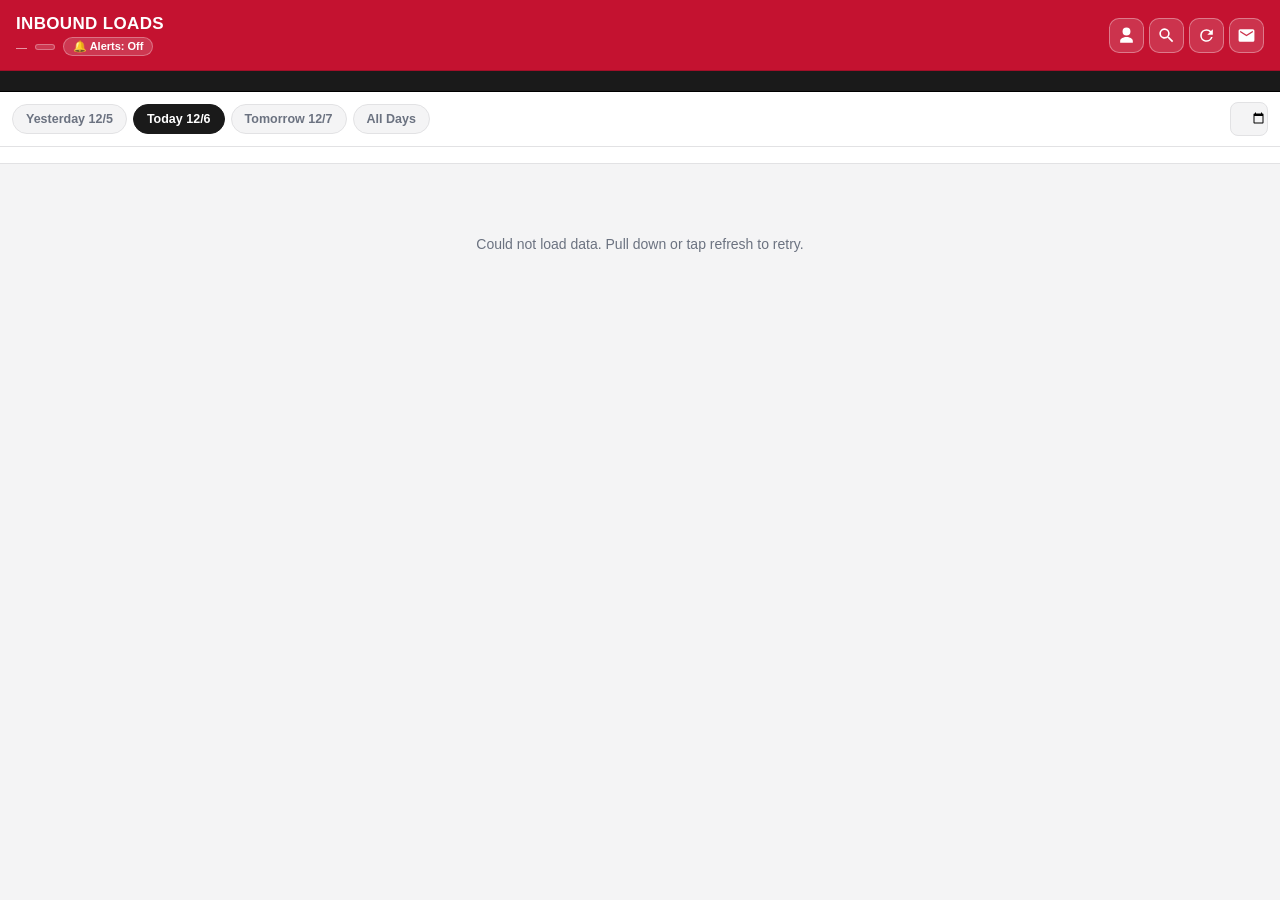
==== index.html @ 32c3a8da "Add files via upload" ====
<!DOCTYPE html>
<html lang="en">
<head>
<meta charset="UTF-8" />
<meta name="viewport" content="width=device-width, initial-scale=1, viewport-fit=cover" />
<meta name="theme-color" content="#c41230" />
<title>Inbound Load Tracker</title>
<link rel="manifest" href="manifest.json" />
<link rel="icon" href="icons/icon-192.png" />
<link rel="apple-touch-icon" href="icons/icon-192.png" />
<meta name="apple-mobile-web-app-capable" content="yes" />
<meta name="apple-mobile-web-app-status-bar-style" content="black-translucent" />
<link rel="stylesheet" href="style.css" />
</head>
<body>

<header class="topbar">
  <div class="topbar-title">
    <h1>Inbound Loads</h1>
    <div class="topbar-subline">
      <span id="userGreeting" class="user-greeting hidden"></span>
      <span id="lastUpdated" class="last-updated">—</span>
      <button id="weatherPill" class="weather-pill hidden" title="Fort Smith, AR"></button>
      <button id="notifyChip" class="weather-pill" title="Toggle overdue-load alerts">🔔 Alerts: Off</button>
    </div>
  </div>
  <div class="topbar-actions">
    <button id="adminBtn" class="icon-btn hidden" title="Admin" aria-label="Admin">
      <svg viewBox="0 0 24 24" width="19" height="19"><path fill="currentColor" d="M12 2 4 5v6c0 5 3.4 9.4 8 11 4.6-1.6 8-6 8-11V5zm0 4.5a2.5 2.5 0 1 1 0 5 2.5 2.5 0 0 1 0-5zM12 13c2 0 4.5 1 4.5 3v1h-9v-1c0-2 2.5-3 4.5-3z"/></svg>
    </button>
    <button id="userBtn" class="icon-btn" title="Switch user" aria-label="Switch user">
      <svg viewBox="0 0 24 24" width="19" height="19"><path fill="currentColor" d="M12 12a5 5 0 1 0-5-5 5 5 0 0 0 5 5zm0 2c-4 0-8 2-8 5v2h16v-2c0-3-4-5-8-5z"/></svg>
    </button>
    <button id="searchBtn" class="icon-btn" title="Search" aria-label="Search">
      <svg viewBox="0 0 24 24" width="19" height="19"><path fill="currentColor" d="M15.5 14h-.79l-.28-.27a6.5 6.5 0 1 0-.7.7l.27.28v.79l5 5L20.49 19zm-6 0A4.5 4.5 0 1 1 14 9.5 4.5 4.5 0 0 1 9.5 14z"/></svg>
    </button>
    <button id="refreshBtn" class="icon-btn" title="Refresh" aria-label="Refresh">
      <svg viewBox="0 0 24 24" width="19" height="19"><path fill="currentColor" d="M17.65 6.35A7.958 7.958 0 0 0 12 4a8 8 0 1 0 7.75 10h-2.08A6 6 0 1 1 12 6a5.96 5.96 0 0 1 4.24 1.76L13 11h7V4z"/></svg>
    </button>
    <button id="reportBtn" class="icon-btn" title="Email report" aria-label="Send report">
      <svg viewBox="0 0 24 24" width="19" height="19"><path fill="currentColor" d="M20 4H4a2 2 0 0 0-2 2v12a2 2 0 0 0 2 2h16a2 2 0 0 0 2-2V6a2 2 0 0 0-2-2zm0 4-8 5-8-5V6l8 5 8-5z"/></svg>
    </button>
  </div>
</header>

<nav class="tabs" id="locationTabs">
  <!-- location buttons injected here -->
</nav>

<div class="date-bar" id="dateBar">
  <div class="date-chips" id="dateChips">
    <!-- Yesterday / Today / Tomorrow / All chips injected here -->
  </div>
  <div class="date-picker-wrap">
    <input type="date" id="datePicker" class="date-picker" aria-label="Pick a date" />
  </div>
</div>

<div class="progress-bar" id="progressBar"></div>

<main id="loadList" class="load-list">
  <div class="empty-state" id="emptyState">Loading…</div>
</main>

<div id="detailSheet" class="sheet-overlay hidden">
  <div class="sheet">
    <div class="sheet-handle"></div>
    <div id="sheetContent"></div>
    <button class="sheet-close" id="sheetCloseBtn">Close</button>
  </div>
</div>

<!-- Search sheet -->
<div id="searchSheet" class="sheet-overlay hidden">
  <div class="sheet">
    <div class="sheet-handle"></div>
    <h2>Search Loads</h2>
    <p class="sheet-hint">Look up any BOL or carrier, any day.</p>
    <input id="searchInput" class="modal-like-input" type="text" placeholder="BOL number or carrier name…" autocomplete="off" />
    <div id="searchResults" class="search-results"></div>
    <button class="sheet-close" id="searchCloseBtn">Close</button>
  </div>
</div>

<!-- Admin sheet: Activity history + Staff roster (admin role only) -->
<div id="adminSheet" class="sheet-overlay hidden">
  <div class="sheet admin-sheet">
    <div class="sheet-handle"></div>
    <div class="admin-tabs">
      <button id="adminTabActivity" class="admin-tab active">Activity</button>
      <button id="adminTabStaff" class="admin-tab">Staff</button>
    </div>

    <div id="adminActivityView">
      <div class="date-chips" id="adminDateChips"></div>
      <div id="adminHistoryList" class="search-results"></div>
    </div>

    <div id="adminStaffView" class="hidden">
      <div id="staffList" class="search-results"></div>
      <button id="addStaffBtn" class="btn btn-primary add-staff-btn">+ Add Staff</button>
    </div>

    <button class="sheet-close" id="adminCloseBtn">Close</button>
  </div>
</div>

<!-- Add/edit staff modal -->
<div id="staffModal" class="modal-overlay hidden">
  <div class="modal">
    <h3 id="staffModalTitle">Add Staff</h3>
    <input id="staffNameInput" type="text" placeholder="Name" autocomplete="off" />
    <input id="staffPinInput" type="text" inputmode="numeric" placeholder="4-8 digit PIN" autocomplete="off" />
    <label class="staff-role-toggle">
      <input type="checkbox" id="staffAdminCheckbox" /> Admin access
    </label>
    <label class="staff-role-toggle">
      <input type="checkbox" id="staffActiveCheckbox" checked /> Active (unchecking disables their PIN)
    </label>
    <div id="staffModalError" class="modal-error hidden"></div>
    <div class="modal-actions">
      <button id="staffCancelBtn" class="btn btn-secondary">Cancel</button>
      <button id="staffSaveBtn" class="btn btn-primary">Save</button>
    </div>
  </div>
</div>

<!-- Sign-in modal (PIN only — the server tells us who it belongs to) -->
<div id="signInModal" class="modal-overlay hidden">
  <div class="modal">
    <h3 id="signInTitle">Enter your PIN</h3>
    <input id="signInPinInput" type="password" inputmode="numeric" placeholder="PIN" autocomplete="off" />
    <div id="signInError" class="modal-error hidden"></div>
    <div class="modal-actions">
      <button id="signInCancel" class="btn btn-secondary">Cancel</button>
      <button id="signInConfirm" class="btn btn-primary">Sign In</button>
    </div>
  </div>
</div>

<div id="toast" class="toast hidden"></div>

<script src="app.js"></script>
</body>
</html>
---- style.css ----
:root {
  /* Palette pulled from the Logistics Warehouse customer portal */
  --brand-red: #c41230;
  --brand-red-dark: #a10f28;
  --brand-black: #1a1a1a;
  --brand-gold: #d4a017;

  --bg: #f4f4f5;
  --bg-elevated: #ffffff;
  --bg-card: #ffffff;
  --border: #e2e2e4;
  --text: #1a1a1a;
  --text-dim: #6b7280;

  --accent: var(--brand-red);
  --accent-dark: var(--brand-red-dark);

  --green: #1a7f37;
  --green-bg: #e9f7ee;
  --red: var(--brand-red);
  --red-bg: #fff5f6;
  --amber: #a06b00;
  --amber-bg: #fdf3dc;

  --radius: 14px;
  --safe-top: env(safe-area-inset-top, 0px);
  --safe-bottom: env(safe-area-inset-bottom, 0px);
}

* { box-sizing: border-box; }

/* Generic show/hide toggle used throughout — component-specific .hidden
   rules elsewhere in this file just add transitions/overrides on top. */
.hidden { display: none; }

html, body {
  margin: 0;
  padding: 0;
  background: var(--bg);
  color: var(--text);
  font-family: -apple-system, BlinkMacSystemFont, "Segoe UI", Roboto, Helvetica, Arial, sans-serif;
  -webkit-tap-highlight-color: transparent;
}

body {
  min-height: 100dvh;
  display: flex;
  flex-direction: column;
}

.topbar {
  display: flex;
  align-items: center;
  justify-content: space-between;
  padding: calc(14px + var(--safe-top)) 16px 14px;
  background: var(--brand-red);
  border-bottom: 1px solid var(--brand-red-dark);
  position: sticky;
  top: 0;
  z-index: 10;
}

.topbar-title h1 {
  font-size: 17px;
  margin: 0;
  font-weight: 800;
  letter-spacing: 0.02em;
  text-transform: uppercase;
  color: #fff;
}

.topbar-subline {
  display: flex;
  align-items: center;
  flex-wrap: wrap;
  gap: 4px 8px;
  margin-top: 3px;
}

.user-greeting {
  font-size: 11px;
  color: rgba(255,255,255,0.9);
  font-weight: 700;
}

.user-greeting::after {
  content: '·';
  margin-left: 8px;
  color: rgba(255,255,255,0.5);
  font-weight: 400;
}

.user-greeting.hidden::after { content: none; }

.last-updated {
  font-size: 11px;
  color: rgba(255,255,255,0.75);
}

.weather-pill {
  font-size: 11px;
  font-weight: 700;
  color: #fff;
  background: rgba(255,255,255,0.16);
  border: 1px solid rgba(255,255,255,0.3);
  border-radius: 999px;
  padding: 2px 9px;
  display: inline-flex;
  align-items: center;
  gap: 4px;
}

.topbar-actions {
  display: flex;
  gap: 5px;
}

.icon-btn {
  background: rgba(255,255,255,0.14);
  border: 1px solid rgba(255,255,255,0.35);
  color: #fff;
  width: 35px;
  height: 35px;
  border-radius: 10px;
  display: flex;
  align-items: center;
  justify-content: center;
  flex: 0 0 auto;
}

.icon-btn.hidden { display: none; }

.icon-btn:active {
  background: rgba(255,255,255,0.28);
}

.tabs {
  display: flex;
  gap: 8px;
  padding: 10px 12px;
  overflow-x: auto;
  background: var(--brand-black);
  border-bottom: 1px solid #000;
  position: sticky;
  top: var(--topbar-h, 70px);
  z-index: 9;
  -webkit-overflow-scrolling: touch;
}

.tabs::-webkit-scrollbar { display: none; }

.tab-btn {
  flex: 0 0 auto;
  padding: 9px 16px;
  border-radius: 999px;
  border: 1px solid rgba(255,255,255,0.16);
  background: transparent;
  color: rgba(255,255,255,0.65);
  font-size: 13.5px;
  font-weight: 700;
  white-space: nowrap;
  text-transform: uppercase;
  letter-spacing: 0.02em;
}

.tab-btn.active {
  background: var(--brand-red);
  border-color: var(--brand-red);
  color: #fff;
}

.date-bar {
  display: flex;
  align-items: center;
  gap: 8px;
  padding: 10px 12px;
  background: var(--bg-elevated);
  border-bottom: 1px solid var(--border);
  position: sticky;
  top: calc(var(--topbar-h, 70px) + var(--tabs-h, 56px));
  z-index: 8;
}

.date-chips {
  display: flex;
  gap: 6px;
  overflow-x: auto;
  flex: 1;
  -webkit-overflow-scrolling: touch;
}

.date-chips::-webkit-scrollbar { display: none; }

.date-chip {
  flex: 0 0 auto;
  padding: 7px 13px;
  border-radius: 999px;
  border: 1px solid var(--border);
  background: var(--bg);
  color: var(--text-dim);
  font-size: 12.5px;
  font-weight: 700;
  white-space: nowrap;
}

.date-chip.active {
  background: var(--brand-black);
  border-color: var(--brand-black);
  color: #fff;
}

.date-picker-wrap {
  flex: 0 0 auto;
  position: relative;
}

.date-picker {
  width: 38px;
  height: 34px;
  padding: 0;
  border-radius: 8px;
  border: 1px solid var(--border);
  background: var(--bg);
  color: transparent;
}

.progress-bar {
  display: flex;
  align-items: center;
  justify-content: space-between;
  padding: 8px 14px;
  background: #fff;
  border-bottom: 1px solid var(--border);
  font-size: 12.5px;
  font-weight: 700;
  color: var(--text-dim);
}

.progress-bar .progress-track {
  flex: 1;
  height: 6px;
  background: var(--border);
  border-radius: 999px;
  margin: 0 10px;
  overflow: hidden;
}

.progress-bar .progress-fill {
  height: 100%;
  background: var(--green);
  border-radius: 999px;
  transition: width 0.3s ease;
}

.status-pill.late {
  background: #fdeaea;
  color: #b42318;
  animation: pulse-late 2s ease-in-out infinite;
}

@keyframes pulse-late {
  0%, 100% { opacity: 1; }
  50% { opacity: 0.55; }
}

.toast.offline {
  background: #7a4a00;
  border-color: #7a4a00;
}

.load-list {
  flex: 1;
  padding: 12px 12px calc(24px + var(--safe-bottom));
  display: flex;
  flex-direction: column;
  gap: 10px;
}

.empty-state {
  text-align: center;
  color: var(--text-dim);
  padding: 60px 20px;
  font-size: 14px;
}

.load-card {
  background: var(--bg-card);
  border: 1px solid var(--border);
  border-radius: var(--radius);
  padding: 14px;
  display: flex;
  flex-direction: column;
  gap: 8px;
  box-shadow: 0 1px 2px rgba(0,0,0,0.04);
}

.load-card.arrived {
  border-color: rgba(26, 127, 55, 0.35);
}

.load-card-top {
  display: flex;
  justify-content: space-between;
  align-items: flex-start;
  gap: 10px;
}

.load-time {
  font-size: 22px;
  font-weight: 800;
  line-height: 1;
  color: var(--brand-black);
}

.load-date {
  font-size: 12px;
  color: var(--text-dim);
  margin-top: 3px;
}

.status-pill {
  font-size: 11px;
  font-weight: 700;
  padding: 5px 10px;
  border-radius: 999px;
  white-space: nowrap;
  text-transform: uppercase;
  letter-spacing: 0.03em;
}

.status-pill.arrived {
  background: var(--green-bg);
  color: var(--green);
}

.status-pill.pending {
  background: var(--red-bg);
  color: var(--brand-red);
}

.load-bol {
  font-size: 15px;
  font-weight: 700;
  color: var(--brand-red);
}

.load-meta {
  display: flex;
  flex-wrap: wrap;
  gap: 6px 14px;
  font-size: 13px;
  color: var(--text-dim);
}

.load-meta span b {
  color: var(--text);
  font-weight: 600;
}

.load-notes {
  font-size: 12.5px;
  color: var(--amber);
  background: var(--amber-bg);
  padding: 6px 10px;
  border-radius: 8px;
}

.load-actions {
  display: flex;
  gap: 8px;
  margin-top: 4px;
}

.btn {
  flex: 1;
  padding: 11px 14px;
  border-radius: 10px;
  border: none;
  font-size: 14px;
  font-weight: 700;
}

.btn-arrive {
  background: var(--green);
  color: #fff;
}

.btn-unarrive {
  background: var(--bg);
  border: 1px solid var(--border);
  color: var(--text-dim);
}

.btn-primary {
  background: var(--brand-red);
  color: #fff;
}

.btn-secondary {
  background: var(--bg);
  border: 1px solid var(--border);
  color: var(--text);
}

/* Bottom sheet (load detail) */
.sheet-overlay {
  position: fixed;
  inset: 0;
  background: rgba(0,0,0,0.5);
  display: flex;
  align-items: flex-end;
  z-index: 20;
}

.sheet-overlay.hidden { display: none; }

.sheet {
  background: var(--bg-elevated);
  width: 100%;
  border-radius: 18px 18px 0 0;
  padding: 10px 18px calc(20px + var(--safe-bottom));
  max-height: 80vh;
  overflow-y: auto;
}

.sheet-handle {
  width: 40px;
  height: 4px;
  background: var(--border);
  border-radius: 4px;
  margin: 6px auto 14px;
}

.sheet h2 {
  margin: 0 0 4px;
  font-size: 20px;
  color: var(--brand-black);
}

.sheet-hint {
  margin: 0 0 12px;
  font-size: 13px;
  color: var(--text-dim);
}

.modal-like-input {
  width: 100%;
  padding: 12px;
  border-radius: 10px;
  border: 1px solid var(--border);
  background: #fff;
  color: var(--text);
  font-size: 16px;
  margin-bottom: 12px;
}

.search-results {
  display: flex;
  flex-direction: column;
  gap: 8px;
  max-height: 50vh;
  overflow-y: auto;
}

.search-result {
  border: 1px solid var(--border);
  border-radius: 10px;
  padding: 10px 12px;
  display: flex;
  flex-direction: column;
  gap: 3px;
}

.search-result-top {
  display: flex;
  justify-content: space-between;
  font-size: 14px;
  font-weight: 700;
  color: var(--brand-red);
}

.search-result-meta {
  font-size: 12.5px;
  color: var(--text-dim);
}

.search-result-status {
  font-size: 12px;
  font-weight: 700;
}

.search-result-status.arrived { color: var(--green); }
.search-result-status.pending { color: var(--brand-red); }

.search-empty {
  text-align: center;
  color: var(--text-dim);
  font-size: 13.5px;
  padding: 20px 0;
}

.weather-pill.notify-on {
  background: rgba(34, 197, 94, 0.28);
  border-color: rgba(34, 197, 94, 0.5);
}

/* ---------- Admin sheet ---------- */
.admin-sheet {
  max-height: 85vh;
}

.admin-tabs {
  display: flex;
  gap: 6px;
  margin-bottom: 12px;
}

.admin-tab {
  flex: 1;
  padding: 9px;
  border-radius: 10px;
  border: 1px solid var(--border);
  background: var(--bg);
  color: var(--text-dim);
  font-size: 13.5px;
  font-weight: 700;
}

.admin-tab.active {
  background: var(--brand-black);
  border-color: var(--brand-black);
  color: #fff;
}

.history-row {
  border: 1px solid var(--border);
  border-radius: 10px;
  padding: 10px 12px;
  display: flex;
  flex-direction: column;
  gap: 3px;
}

.history-row-top {
  display: flex;
  justify-content: space-between;
  font-size: 13.5px;
  font-weight: 700;
}

.history-row-top .status-arrived { color: var(--green); }
.history-row-top .status-unarrived { color: var(--text-dim); }

.history-row-meta {
  font-size: 12px;
  color: var(--text-dim);
}

.history-row-actions {
  margin-top: 6px;
}

.history-row-actions .btn {
  padding: 8px 12px;
  font-size: 12.5px;
}

.staff-row {
  border: 1px solid var(--border);
  border-radius: 10px;
  padding: 10px 12px;
  display: flex;
  align-items: center;
  justify-content: space-between;
  gap: 10px;
}

.staff-row.inactive {
  opacity: 0.5;
}

.staff-row-name {
  font-weight: 700;
  font-size: 14px;
  color: var(--brand-black);
}

.staff-row-role {
  font-size: 11.5px;
  color: var(--text-dim);
  text-transform: uppercase;
  letter-spacing: 0.03em;
}

.staff-row-edit {
  padding: 7px 12px;
  border-radius: 8px;
  border: 1px solid var(--border);
  background: var(--bg);
  color: var(--text);
  font-size: 12.5px;
  font-weight: 700;
}

.add-staff-btn {
  width: 100%;
  margin-top: 10px;
}

.staff-role-toggle {
  display: flex;
  align-items: center;
  gap: 8px;
  font-size: 13.5px;
  color: var(--text);
  margin-bottom: 10px;
}

.staff-role-toggle input {
  width: 18px;
  height: 18px;
}

.detail-row {
  display: flex;
  justify-content: space-between;
  padding: 9px 0;
  border-bottom: 1px solid var(--border);
  font-size: 14px;
  gap: 12px;
}

.detail-row .label {
  color: var(--text-dim);
}

.detail-row .value {
  text-align: right;
  font-weight: 600;
  color: var(--text);
}

.sheet-close {
  width: 100%;
  margin-top: 16px;
  padding: 13px;
  border-radius: 10px;
  border: 1px solid var(--border);
  background: var(--bg);
  color: var(--text);
  font-weight: 700;
}

/* Sign-in / staff-edit modal */
.modal-overlay {
  position: fixed;
  inset: 0;
  background: rgba(0,0,0,0.6);
  display: flex;
  align-items: center;
  justify-content: center;
  z-index: 30;
  padding: 20px;
}

.modal-overlay.hidden { display: none; }

.modal {
  background: var(--bg-elevated);
  border-radius: var(--radius);
  padding: 20px;
  width: 100%;
  max-width: 320px;
  box-shadow: 0 10px 40px rgba(0,0,0,0.25);
}

.modal h3 {
  margin: 0 0 14px;
  font-size: 16px;
  color: var(--brand-black);
}

.modal input {
  width: 100%;
  padding: 12px;
  border-radius: 10px;
  border: 1px solid var(--border);
  background: #fff;
  color: var(--text);
  font-size: 16px;
  margin-bottom: 8px;
}

.modal-error {
  color: var(--brand-red);
  font-size: 12.5px;
  margin-bottom: 8px;
}

.modal-error.hidden { display: none; }

.modal-actions {
  display: flex;
  gap: 10px;
  margin-top: 6px;
}

/* Toast */
.toast {
  position: fixed;
  bottom: calc(20px + var(--safe-bottom));
  left: 50%;
  transform: translateX(-50%);
  background: var(--brand-black);
  border: 1px solid #000;
  color: #fff;
  padding: 12px 18px;
  border-radius: 10px;
  font-size: 13.5px;
  z-index: 40;
  box-shadow: 0 6px 20px rgba(0,0,0,0.3);
}

.toast.hidden { display: none; }
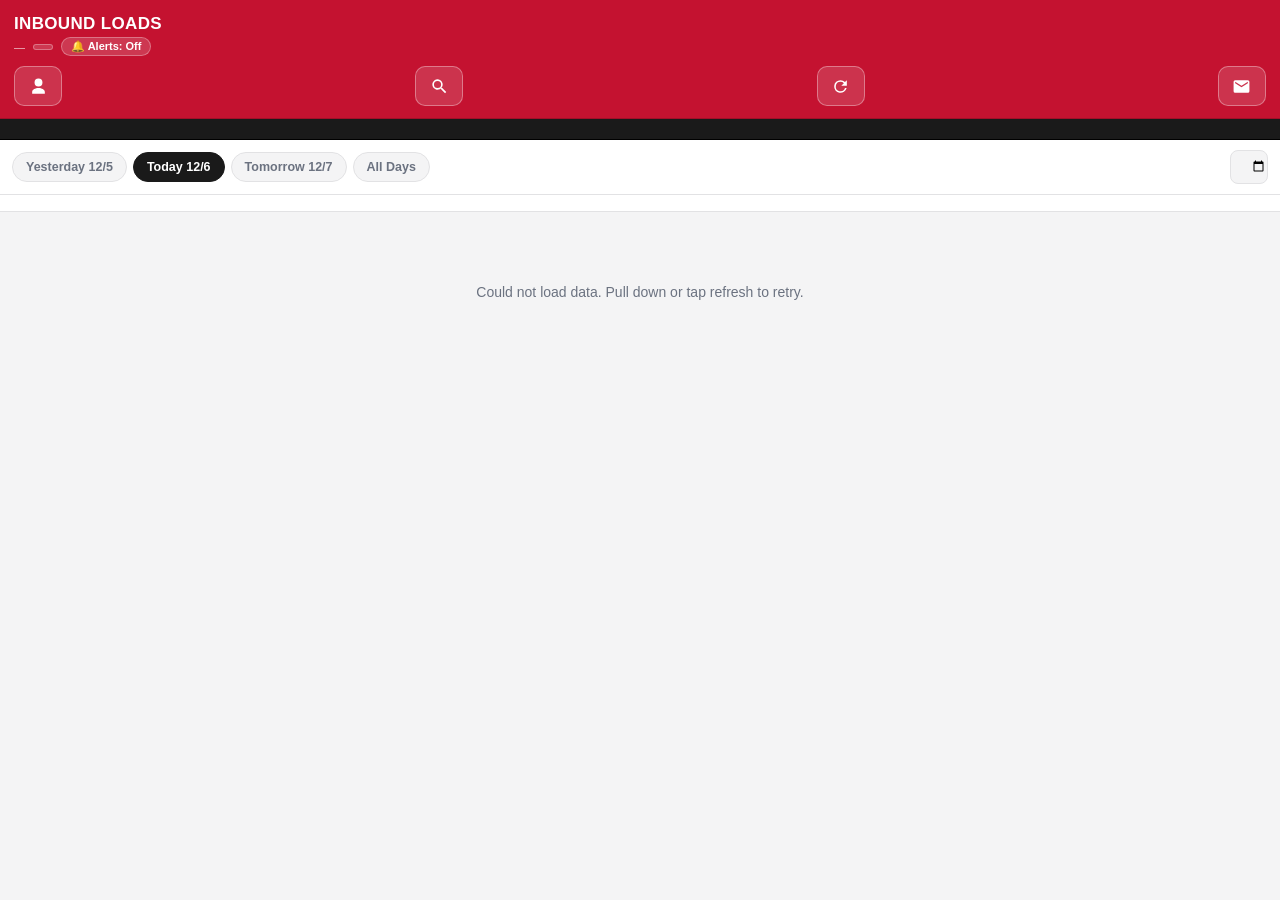
==== commit fc8e0a65: "Add files via upload" ====
--- a/index.html
+++ b/index.html
@@ -125,6 +125,18 @@
   </div>
 </div>
 
+<!-- Dock assignment (optional) — shown right before Mark Arrived commits -->
+<div id="dockModal" class="modal-overlay hidden">
+  <div class="modal">
+    <h3>Assign a Dock (optional)</h3>
+    <input id="dockInput" type="text" placeholder="Dock # or name" autocomplete="off" />
+    <div class="modal-actions">
+      <button id="dockSkipBtn" class="btn btn-secondary">Skip</button>
+      <button id="dockConfirmBtn" class="btn btn-primary">Mark Arrived</button>
+    </div>
+  </div>
+</div>
+
 <!-- Sign-in modal (PIN only — the server tells us who it belongs to) -->
 <div id="signInModal" class="modal-overlay hidden">
   <div class="modal">
--- a/style.css
+++ b/style.css
@@ -50,9 +50,9 @@
 
 .topbar {
   display: flex;
-  align-items: center;
-  justify-content: space-between;
-  padding: calc(14px + var(--safe-top)) 16px 14px;
+  flex-direction: column;
+  gap: 10px;
+  padding: calc(14px + var(--safe-top)) 14px 12px;
   background: var(--brand-red);
   border-bottom: 1px solid var(--brand-red-dark);
   position: sticky;
@@ -67,6 +67,9 @@
   letter-spacing: 0.02em;
   text-transform: uppercase;
   color: #fff;
+  white-space: nowrap;
+  overflow: hidden;
+  text-overflow: ellipsis;
 }
 
 .topbar-subline {
@@ -112,20 +115,23 @@
 
 .topbar-actions {
   display: flex;
-  gap: 5px;
+  justify-content: space-between;
+  gap: 8px;
+  width: 100%;
 }
 
 .icon-btn {
   background: rgba(255,255,255,0.14);
   border: 1px solid rgba(255,255,255,0.35);
   color: #fff;
-  width: 35px;
-  height: 35px;
+  width: 40px;
+  height: 40px;
   border-radius: 10px;
   display: flex;
   align-items: center;
   justify-content: center;
-  flex: 0 0 auto;
+  flex: 1 1 0;
+  max-width: 48px;
 }
 
 .icon-btn.hidden { display: none; }
@@ -338,6 +344,48 @@
   color: var(--brand-red);
 }
 
+/* Broker-reported reschedule/delay/cancel flags (see broker.html) */
+.change-badge {
+  font-size: 11px;
+  font-weight: 700;
+  padding: 5px 10px;
+  border-radius: 999px;
+  white-space: nowrap;
+  text-transform: uppercase;
+  letter-spacing: 0.03em;
+}
+
+.change-badge.rescheduled,
+.change-badge.delayed {
+  background: var(--amber-bg);
+  color: var(--amber);
+}
+
+.change-badge.cancelled {
+  background: var(--red-bg);
+  color: var(--brand-red);
+}
+
+.change-detail {
+  font-size: 12.5px;
+  color: var(--text);
+  background: var(--bg);
+  border-radius: 8px;
+  padding: 6px 10px;
+}
+
+/* Optional dock assignment, shown once a load is arrived */
+.dock-chip {
+  align-self: flex-start;
+  font-size: 11.5px;
+  font-weight: 700;
+  color: var(--text-dim);
+  background: var(--bg);
+  border: 1px solid var(--border);
+  border-radius: 999px;
+  padding: 3px 10px;
+}
+
 .load-bol {
   font-size: 15px;
   font-weight: 700;
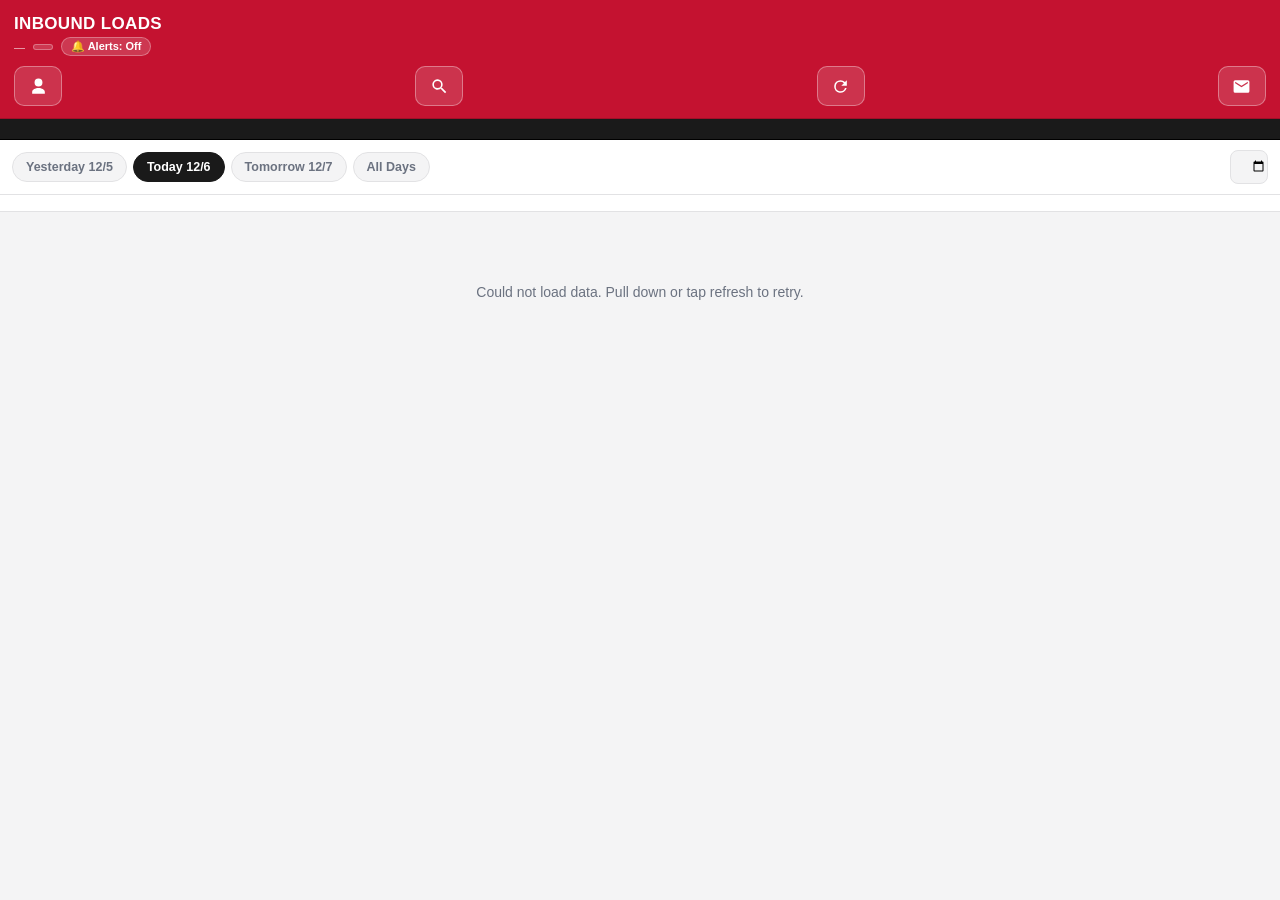
==== commit e3ad5734: "Add files via upload" ====
--- a/index.html
+++ b/index.html
@@ -125,6 +125,21 @@
   </div>
 </div>
 
+<!-- Per-load message thread with the broker -->
+<div id="messagesSheet" class="sheet-overlay hidden">
+  <div class="sheet">
+    <div class="sheet-handle"></div>
+    <h2 id="messagesTitle">Messages</h2>
+    <p id="messagesSubtitle" class="sheet-hint"></p>
+    <div id="messagesList" class="messages-list"></div>
+    <div class="message-compose">
+      <input id="messageInput" type="text" placeholder="Type a quick message…" autocomplete="off" maxlength="500" />
+      <button id="messageSendBtn" class="btn btn-primary">Send</button>
+    </div>
+    <button class="sheet-close" id="messagesCloseBtn">Close</button>
+  </div>
+</div>
+
 <!-- Dock assignment (optional) — shown right before Mark Arrived commits -->
 <div id="dockModal" class="modal-overlay hidden">
   <div class="modal">
--- a/style.css
+++ b/style.css
@@ -386,6 +386,99 @@
   padding: 3px 10px;
 }
 
+/* Per-load message thread */
+.load-card-top-right {
+  display: flex;
+  flex-direction: column;
+  align-items: flex-end;
+  gap: 6px;
+}
+
+.message-chip {
+  background: var(--bg);
+  border: 1px solid var(--border);
+  border-radius: 999px;
+  padding: 3px 9px;
+  font-size: 12px;
+  display: inline-flex;
+  align-items: center;
+  gap: 4px;
+  color: var(--text-dim);
+}
+
+.message-chip span {
+  background: var(--brand-red);
+  color: #fff;
+  font-size: 10.5px;
+  font-weight: 700;
+  border-radius: 999px;
+  padding: 1px 6px;
+}
+
+.messages-list {
+  display: flex;
+  flex-direction: column;
+  gap: 8px;
+  max-height: 42vh;
+  overflow-y: auto;
+  margin-bottom: 12px;
+}
+
+.message-bubble {
+  max-width: 85%;
+  border-radius: 12px;
+  padding: 8px 12px;
+  font-size: 13.5px;
+}
+
+.message-bubble.from-staff {
+  align-self: flex-start;
+  background: var(--bg);
+  border: 1px solid var(--border);
+}
+
+.message-bubble.from-broker {
+  align-self: flex-end;
+  background: var(--green-bg);
+  border: 1px solid rgba(26, 127, 55, 0.25);
+}
+
+.message-meta {
+  font-size: 10.5px;
+  font-weight: 700;
+  color: var(--text-dim);
+  margin-bottom: 2px;
+  text-transform: uppercase;
+  letter-spacing: 0.02em;
+}
+
+.message-text {
+  color: var(--text);
+  white-space: pre-wrap;
+  word-break: break-word;
+}
+
+.message-compose {
+  display: flex;
+  gap: 8px;
+  margin-bottom: 4px;
+}
+
+.message-compose input {
+  flex: 1;
+  padding: 12px;
+  border-radius: 10px;
+  border: 1px solid var(--border);
+  background: #fff;
+  color: var(--text);
+  font-size: 16px;
+}
+
+.message-compose .btn {
+  flex: 0 0 auto;
+  padding: 11px 16px;
+}
+
 .load-bol {
   font-size: 15px;
   font-weight: 700;
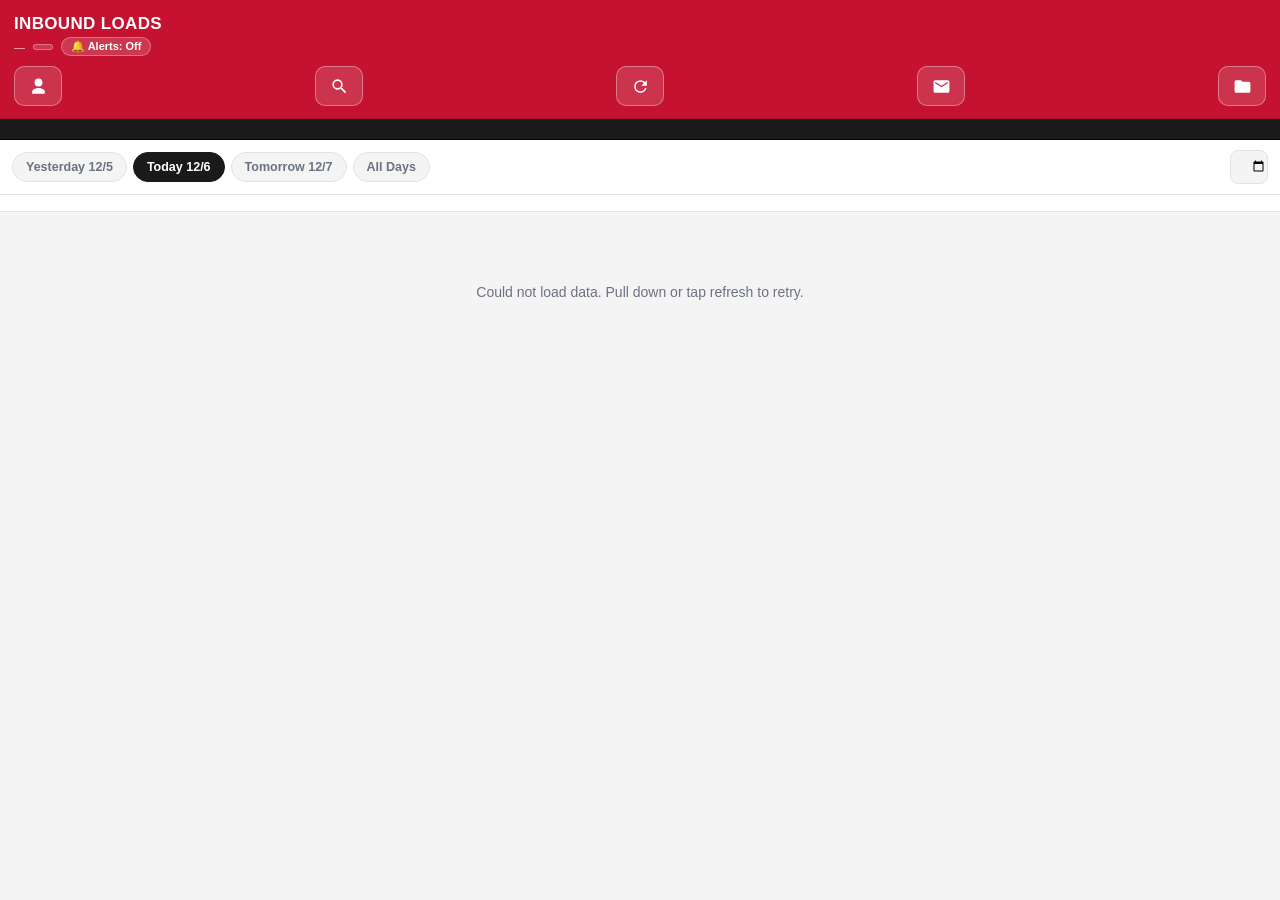
==== commit ac48575d: "Add files via upload" ====
--- a/index.html
+++ b/index.html
@@ -39,6 +39,9 @@
     </button>
     <button id="reportBtn" class="icon-btn" title="Email report" aria-label="Send report">
       <svg viewBox="0 0 24 24" width="19" height="19"><path fill="currentColor" d="M20 4H4a2 2 0 0 0-2 2v12a2 2 0 0 0 2 2h16a2 2 0 0 0 2-2V6a2 2 0 0 0-2-2zm0 4-8 5-8-5V6l8 5 8-5z"/></svg>
+    </button>
+    <button id="receiptsBtn" class="icon-btn" title="Signed delivery receipts" aria-label="Signed delivery receipts">
+      <svg viewBox="0 0 24 24" width="19" height="19"><path fill="currentColor" d="M10 4H4a2 2 0 0 0-2 2v12a2 2 0 0 0 2 2h16a2 2 0 0 0 2-2V8a2 2 0 0 0-2-2h-8l-2-2z"/></svg>
     </button>
   </div>
 </header>
--- a/style.css
+++ b/style.css
@@ -395,19 +395,25 @@
 }
 
 .message-chip {
-  background: var(--bg);
-  border: 1px solid var(--border);
-  border-radius: 999px;
-  padding: 3px 9px;
-  font-size: 12px;
+  background: var(--brand-gold);
+  border: 1px solid #b8860f;
+  border-radius: 999px;
+  padding: 5px 11px;
+  font-size: 12.5px;
+  font-weight: 700;
   display: inline-flex;
   align-items: center;
-  gap: 4px;
-  color: var(--text-dim);
+  gap: 5px;
+  color: #1a1a1a;
+  box-shadow: 0 1px 3px rgba(0,0,0,0.18);
+}
+
+.message-chip:active {
+  background: #b8860f;
 }
 
 .message-chip span {
-  background: var(--brand-red);
+  background: #1a1a1a;
   color: #fff;
   font-size: 10.5px;
   font-weight: 700;
@@ -456,6 +462,12 @@
   color: var(--text);
   white-space: pre-wrap;
   word-break: break-word;
+}
+
+.message-text a {
+  color: var(--brand-red);
+  font-weight: 700;
+  text-decoration: underline;
 }
 
 .message-compose {
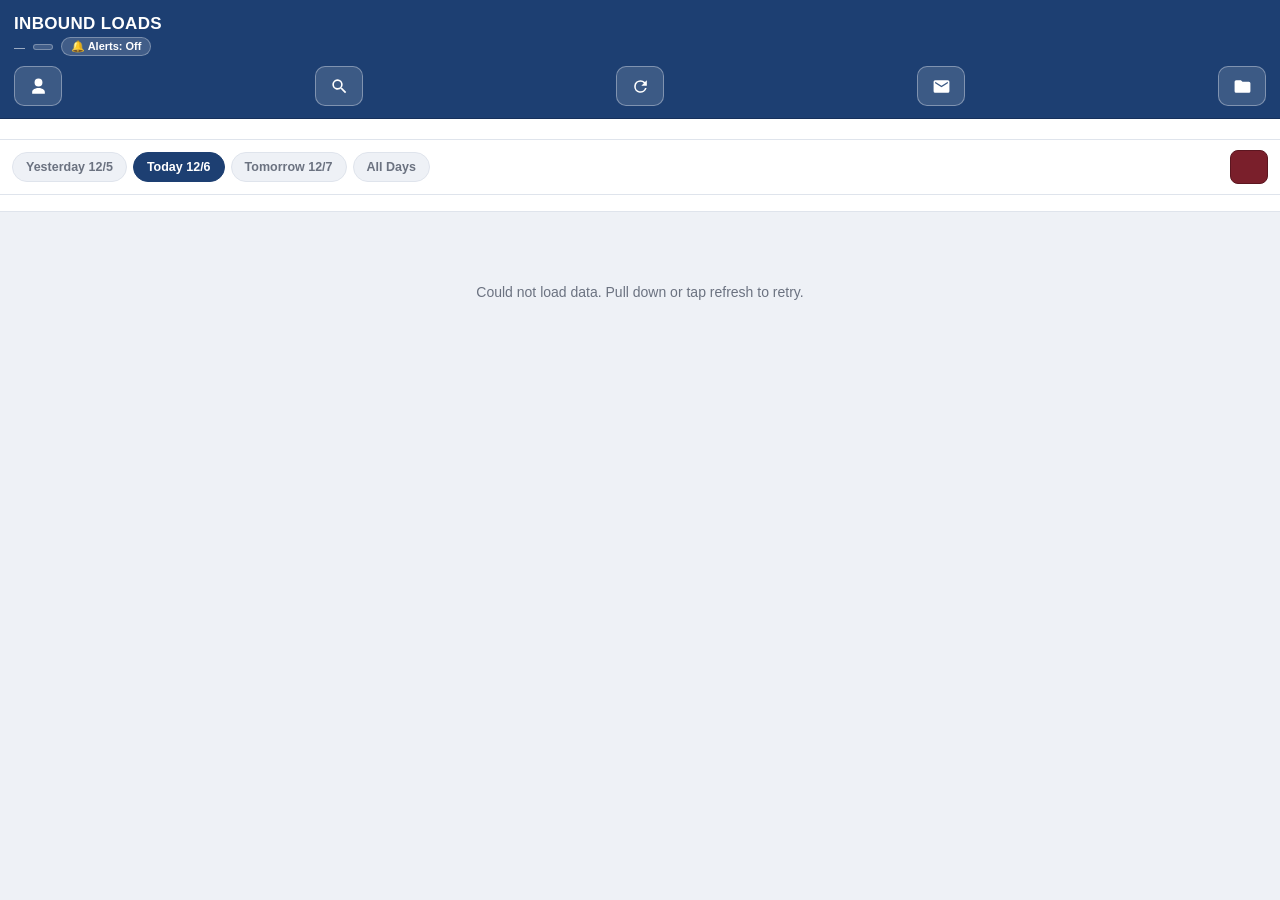
==== commit f8105469: "Add files via upload" ====
--- a/index.html
+++ b/index.html
@@ -3,7 +3,7 @@
 <head>
 <meta charset="UTF-8" />
 <meta name="viewport" content="width=device-width, initial-scale=1, viewport-fit=cover" />
-<meta name="theme-color" content="#c41230" />
+<meta name="theme-color" content="#1d3f72" />
 <title>Inbound Load Tracker</title>
 <link rel="manifest" href="manifest.json" />
 <link rel="icon" href="icons/icon-192.png" />
--- a/style.css
+++ b/style.css
@@ -1,26 +1,43 @@
 :root {
-  /* Palette pulled from the Logistics Warehouse customer portal */
-  --brand-red: #c41230;
-  --brand-red-dark: #a10f28;
-  --brand-black: #1a1a1a;
-  --brand-gold: #d4a017;
-
-  --bg: #f4f4f5;
+  /* Blue & Maroon theme — approved by Doug 9/21/2026 (was red/black/gold) */
+  --brand-maroon: #7a1f2b;
+  --brand-maroon-dark: #5c1620;
+  --brand-navy: #1d3f72;
+  --brand-navy-dark: #16305a;
+  --brand-blue: #2563eb;
+  --brand-blue-dark: #1d4ed8;
+
+  --bg: #eef1f6;
   --bg-elevated: #ffffff;
   --bg-card: #ffffff;
-  --border: #e2e2e4;
-  --text: #1a1a1a;
+  --border: #dfe4ec;
+  --text: #1a2436;
   --text-dim: #6b7280;
 
-  --accent: var(--brand-red);
-  --accent-dark: var(--brand-red-dark);
+  --accent: var(--brand-maroon);
+  --accent-dark: var(--brand-maroon-dark);
 
   --green: #1a7f37;
   --green-bg: #e9f7ee;
-  --red: var(--brand-red);
-  --red-bg: #fff5f6;
+  --red: var(--brand-maroon);
+  --red-bg: #f7e9eb;
   --amber: #a06b00;
   --amber-bg: #fdf3dc;
+  /* Not used anywhere else in the app — reserved for broker-flagged
+     reschedule/delay changes, so that flag reads as unmistakably
+     different from "late" (red) or the general note color (amber). */
+  --flag-purple: #7c3aed;
+  --flag-purple-dark: #4c1d95;
+  --flag-purple-bg: #f3e8ff;
+  /* Also reserved, for a Cancelled flag specifically — kept out of the
+     red family so it doesn't read as just another "late/pending" red. */
+  --flag-slate: #334155;
+  --flag-slate-dark: #0f172a;
+  /* Departed (a truck leaving the dock) is its own lifecycle stage after
+     Arrived — reuses the theme's blue accent so it reads as a distinct
+     stage from "arrived" (green) or a plain undo (gray). */
+  --depart-blue: var(--brand-blue);
+  --depart-blue-dark: var(--brand-blue-dark);
 
   --radius: 14px;
   --safe-top: env(safe-area-inset-top, 0px);
@@ -53,8 +70,8 @@
   flex-direction: column;
   gap: 10px;
   padding: calc(14px + var(--safe-top)) 14px 12px;
-  background: var(--brand-red);
-  border-bottom: 1px solid var(--brand-red-dark);
+  background: var(--brand-navy);
+  border-bottom: 1px solid var(--brand-navy-dark);
   position: sticky;
   top: 0;
   z-index: 10;
@@ -145,8 +162,8 @@
   gap: 8px;
   padding: 10px 12px;
   overflow-x: auto;
-  background: var(--brand-black);
-  border-bottom: 1px solid #000;
+  background: #ffffff;
+  border-bottom: 1px solid var(--border);
   position: sticky;
   top: var(--topbar-h, 70px);
   z-index: 9;
@@ -159,19 +176,17 @@
   flex: 0 0 auto;
   padding: 9px 16px;
   border-radius: 999px;
-  border: 1px solid rgba(255,255,255,0.16);
-  background: transparent;
-  color: rgba(255,255,255,0.65);
+  border: 1px solid var(--border);
+  background: var(--bg);
+  color: var(--text-dim);
   font-size: 13.5px;
   font-weight: 700;
   white-space: nowrap;
-  text-transform: uppercase;
-  letter-spacing: 0.02em;
 }
 
 .tab-btn.active {
-  background: var(--brand-red);
-  border-color: var(--brand-red);
+  background: var(--brand-maroon);
+  border-color: var(--brand-maroon);
   color: #fff;
 }
 
@@ -210,24 +225,57 @@
 }
 
 .date-chip.active {
-  background: var(--brand-black);
-  border-color: var(--brand-black);
+  background: var(--brand-navy);
+  border-color: var(--brand-navy);
   color: #fff;
 }
 
 .date-picker-wrap {
   flex: 0 0 auto;
   position: relative;
-}
-
-.date-picker {
   width: 38px;
   height: 34px;
+}
+
+/* A plain native date input reads as an empty white box, especially on
+   mobile — this draws an unmistakable calendar icon on top of it (the
+   input stays functional and underneath, just with its own text and
+   native icon hidden) so new users can tell it's tappable. */
+.date-picker-wrap::before {
+  content: '';
+  position: absolute;
+  inset: 0;
+  margin: auto;
+  width: 18px;
+  height: 18px;
+  pointer-events: none;
+  background: no-repeat center / contain url("data:image/svg+xml,%3Csvg xmlns='http://www.w3.org/2000/svg' viewBox='0 0 24 24'%3E%3Cpath fill='%23ffffff' d='M7 2v2H5a2 2 0 0 0-2 2v14a2 2 0 0 0 2 2h14a2 2 0 0 0 2-2V6a2 2 0 0 0-2-2h-2V2h-2v2H9V2H7zM5 10h14v10H5V10z'/%3E%3C/svg%3E");
+}
+
+.date-picker {
+  position: absolute;
+  inset: 0;
+  width: 100%;
+  height: 100%;
   padding: 0;
+  margin: 0;
   border-radius: 8px;
-  border: 1px solid var(--border);
-  background: var(--bg);
+  border: 1px solid var(--brand-maroon-dark);
+  background: var(--brand-maroon);
   color: transparent;
+  cursor: pointer;
+  -webkit-appearance: none;
+  appearance: none;
+}
+
+.date-picker::-webkit-calendar-picker-indicator {
+  position: absolute;
+  inset: 0;
+  width: 100%;
+  height: 100%;
+  margin: 0;
+  opacity: 0;
+  cursor: pointer;
 }
 
 .progress-bar {
@@ -253,20 +301,20 @@
 
 .progress-bar .progress-fill {
   height: 100%;
-  background: var(--green);
+  background: var(--brand-navy);
   border-radius: 999px;
   transition: width 0.3s ease;
 }
 
 .status-pill.late {
-  background: #fdeaea;
-  color: #b42318;
+  background: linear-gradient(135deg, #dc2626, #991b1b);
+  color: #fff;
   animation: pulse-late 2s ease-in-out infinite;
 }
 
 @keyframes pulse-late {
-  0%, 100% { opacity: 1; }
-  50% { opacity: 0.55; }
+  0%, 100% { box-shadow: 0 1px 3px rgba(220,38,38,0.3); }
+  50% { box-shadow: 0 0 0 5px rgba(220,38,38,0.25); }
 }
 
 .toast.offline {
@@ -315,7 +363,7 @@
   font-size: 22px;
   font-weight: 800;
   line-height: 1;
-  color: var(--brand-black);
+  color: var(--text);
 }
 
 .load-date {
@@ -335,43 +383,69 @@
 }
 
 .status-pill.arrived {
-  background: var(--green-bg);
-  color: var(--green);
+  background: linear-gradient(135deg, #22a24d, #15803d);
+  color: #fff;
+  box-shadow: 0 2px 6px rgba(21,128,61,0.35);
 }
 
 .status-pill.pending {
-  background: var(--red-bg);
-  color: var(--brand-red);
-}
-
-/* Broker-reported reschedule/delay/cancel flags (see broker.html) */
+  background: linear-gradient(135deg, var(--brand-maroon), var(--brand-maroon-dark));
+  color: #fff;
+  box-shadow: 0 2px 6px rgba(122,31,43,0.35);
+}
+
+/* Broker-reported reschedule/delay/cancel flags (see broker.html) — made
+   deliberately loud (gradient fill, glow, slow pulse) so it can't be
+   mistaken for an ordinary Pending/Late status on a busy list, in
+   either app. */
 .change-badge {
-  font-size: 11px;
-  font-weight: 700;
-  padding: 5px 10px;
+  font-size: 12px;
+  font-weight: 800;
+  padding: 6px 12px;
   border-radius: 999px;
   white-space: nowrap;
   text-transform: uppercase;
-  letter-spacing: 0.03em;
+  letter-spacing: 0.04em;
 }
 
 .change-badge.rescheduled,
 .change-badge.delayed {
-  background: var(--amber-bg);
-  color: var(--amber);
+  background: linear-gradient(135deg, var(--flag-purple), var(--flag-purple-dark));
+  color: #fff;
+  animation: pulse-flag-purple 2.2s ease-in-out infinite;
 }
 
 .change-badge.cancelled {
-  background: var(--red-bg);
-  color: var(--brand-red);
+  background: linear-gradient(135deg, var(--flag-slate), var(--flag-slate-dark));
+  color: #fff;
+  animation: pulse-flag-slate 2.2s ease-in-out infinite;
+}
+
+@keyframes pulse-flag-purple {
+  0%, 100% { box-shadow: 0 1px 3px rgba(124, 58, 237, 0.3); }
+  50% { box-shadow: 0 0 0 5px rgba(124, 58, 237, 0.25); }
+}
+
+@keyframes pulse-flag-slate {
+  0%, 100% { box-shadow: 0 1px 3px rgba(51, 65, 85, 0.3); }
+  50% { box-shadow: 0 0 0 5px rgba(51, 65, 85, 0.25); }
 }
 
 .change-detail {
-  font-size: 12.5px;
-  color: var(--text);
-  background: var(--bg);
+  font-size: 14px;
+  font-weight: 800;
+  color: #fff;
+  background: linear-gradient(135deg, var(--flag-purple), var(--flag-purple-dark));
+  border-left: 5px solid var(--flag-purple-dark);
   border-radius: 8px;
-  padding: 6px 10px;
+  padding: 9px 12px;
+  box-shadow: 0 2px 8px rgba(124, 58, 237, 0.35);
+}
+
+.change-detail.cancelled {
+  background: linear-gradient(135deg, var(--flag-slate), var(--flag-slate-dark));
+  border-left-color: var(--flag-slate-dark);
+  box-shadow: 0 2px 8px rgba(51, 65, 85, 0.35);
 }
 
 /* Optional dock assignment, shown once a load is arrived */
@@ -386,6 +460,14 @@
   padding: 3px 10px;
 }
 
+/* Departed timestamp — reuses .dock-chip's shape, tinted blue to match
+   the Mark Departed button */
+.departed-chip.dock-chip {
+  color: var(--depart-blue-dark);
+  background: #eaf1ff;
+  border-color: #c7d7fb;
+}
+
 /* Per-load message thread */
 .load-card-top-right {
   display: flex;
@@ -395,8 +477,8 @@
 }
 
 .message-chip {
-  background: var(--brand-gold);
-  border: 1px solid #b8860f;
+  background: var(--brand-blue);
+  border: none;
   border-radius: 999px;
   padding: 5px 11px;
   font-size: 12.5px;
@@ -404,16 +486,16 @@
   display: inline-flex;
   align-items: center;
   gap: 5px;
-  color: #1a1a1a;
-  box-shadow: 0 1px 3px rgba(0,0,0,0.18);
+  color: #fff;
+  box-shadow: 0 2px 6px rgba(37, 99, 235, 0.35);
 }
 
 .message-chip:active {
-  background: #b8860f;
+  background: var(--brand-blue-dark);
 }
 
 .message-chip span {
-  background: #1a1a1a;
+  background: var(--brand-blue-dark);
   color: #fff;
   font-size: 10.5px;
   font-weight: 700;
@@ -465,7 +547,7 @@
 }
 
 .message-text a {
-  color: var(--brand-red);
+  color: var(--brand-maroon);
   font-weight: 700;
   text-decoration: underline;
 }
@@ -494,7 +576,23 @@
 .load-bol {
   font-size: 15px;
   font-weight: 700;
-  color: var(--brand-red);
+  color: var(--brand-maroon);
+}
+
+/* Customer's "Delivery Location Reference (if Multiple)" — only shown
+   when the customer actually sent one, e.g. for a load with more than
+   one drop point. */
+.location-ref-chip {
+  display: inline-block;
+  margin-left: 8px;
+  font-size: 11px;
+  font-weight: 700;
+  color: var(--text-dim);
+  background: var(--bg);
+  border: 1px solid var(--border);
+  border-radius: 999px;
+  padding: 2px 9px;
+  vertical-align: middle;
 }
 
 .load-meta {
@@ -526,33 +624,43 @@
 
 .btn {
   flex: 1;
-  padding: 11px 14px;
-  border-radius: 10px;
+  padding: 12px 14px;
+  border-radius: 14px;
   border: none;
   font-size: 14px;
   font-weight: 700;
 }
 
 .btn-arrive {
-  background: var(--green);
-  color: #fff;
+  background: linear-gradient(135deg, #22a24d, #15803d);
+  color: #fff;
+  box-shadow: 0 4px 12px rgba(21, 128, 61, 0.35);
 }
 
 .btn-unarrive {
-  background: var(--bg);
-  border: 1px solid var(--border);
-  color: var(--text-dim);
+  background: #ffffff;
+  border: none;
+  color: var(--text-dim);
+  box-shadow: 0 2px 8px rgba(15, 23, 42, 0.12);
+}
+
+.btn-depart {
+  background: linear-gradient(135deg, var(--brand-blue), var(--brand-blue-dark));
+  color: #fff;
+  box-shadow: 0 4px 12px rgba(37, 99, 235, 0.35);
 }
 
 .btn-primary {
-  background: var(--brand-red);
-  color: #fff;
+  background: linear-gradient(135deg, var(--brand-maroon), var(--brand-maroon-dark));
+  color: #fff;
+  box-shadow: 0 4px 12px rgba(122, 31, 43, 0.35);
 }
 
 .btn-secondary {
-  background: var(--bg);
-  border: 1px solid var(--border);
-  color: var(--text);
+  background: #ffffff;
+  border: none;
+  color: var(--text);
+  box-shadow: 0 2px 8px rgba(15, 23, 42, 0.12);
 }
 
 /* Bottom sheet (load detail) */
@@ -587,7 +695,7 @@
 .sheet h2 {
   margin: 0 0 4px;
   font-size: 20px;
-  color: var(--brand-black);
+  color: var(--text);
 }
 
 .sheet-hint {
@@ -629,7 +737,7 @@
   justify-content: space-between;
   font-size: 14px;
   font-weight: 700;
-  color: var(--brand-red);
+  color: var(--brand-maroon);
 }
 
 .search-result-meta {
@@ -643,7 +751,7 @@
 }
 
 .search-result-status.arrived { color: var(--green); }
-.search-result-status.pending { color: var(--brand-red); }
+.search-result-status.pending { color: var(--brand-maroon); }
 
 .search-empty {
   text-align: center;
@@ -680,8 +788,8 @@
 }
 
 .admin-tab.active {
-  background: var(--brand-black);
-  border-color: var(--brand-black);
+  background: var(--brand-navy);
+  border-color: var(--brand-navy);
   color: #fff;
 }
 
@@ -703,6 +811,7 @@
 
 .history-row-top .status-arrived { color: var(--green); }
 .history-row-top .status-unarrived { color: var(--text-dim); }
+.history-row-top .status-departed { color: var(--depart-blue); }
 
 .history-row-meta {
   font-size: 12px;
@@ -735,7 +844,7 @@
 .staff-row-name {
   font-weight: 700;
   font-size: 14px;
-  color: var(--brand-black);
+  color: var(--text);
 }
 
 .staff-row-role {
@@ -830,7 +939,7 @@
 .modal h3 {
   margin: 0 0 14px;
   font-size: 16px;
-  color: var(--brand-black);
+  color: var(--text);
 }
 
 .modal input {
@@ -845,7 +954,7 @@
 }
 
 .modal-error {
-  color: var(--brand-red);
+  color: var(--brand-maroon);
   font-size: 12.5px;
   margin-bottom: 8px;
 }
@@ -864,8 +973,8 @@
   bottom: calc(20px + var(--safe-bottom));
   left: 50%;
   transform: translateX(-50%);
-  background: var(--brand-black);
-  border: 1px solid #000;
+  background: var(--brand-navy);
+  border: 1px solid var(--brand-navy-dark);
   color: #fff;
   padding: 12px 18px;
   border-radius: 10px;
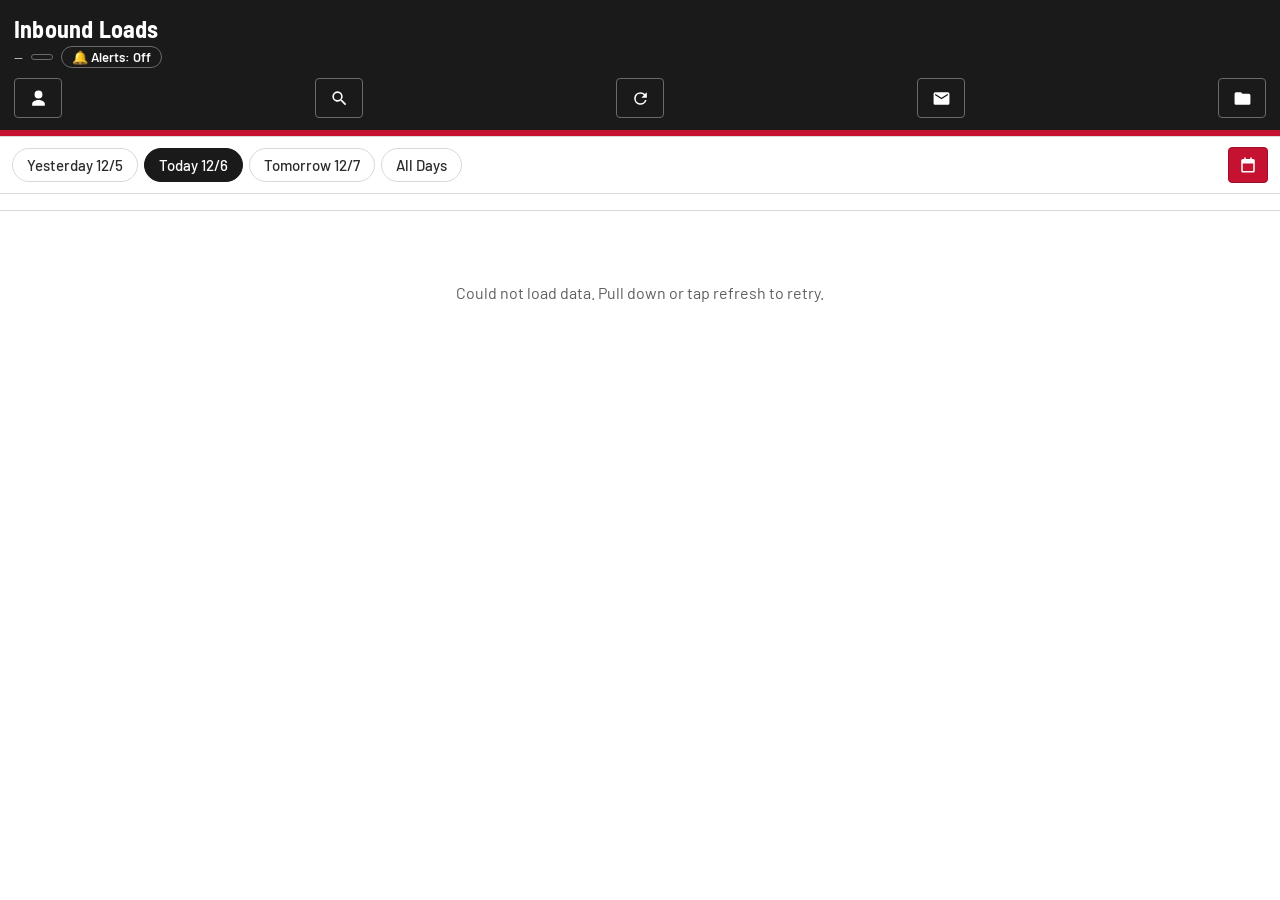
==== commit 76e9d27e: "Add files via upload" ====
--- a/index.html
+++ b/index.html
@@ -3,13 +3,15 @@
 <head>
 <meta charset="UTF-8" />
 <meta name="viewport" content="width=device-width, initial-scale=1, viewport-fit=cover" />
-<meta name="theme-color" content="#1d3f72" />
+<meta name="theme-color" content="#1A1A1A" />
 <title>Inbound Load Tracker</title>
 <link rel="manifest" href="manifest.json" />
 <link rel="icon" href="icons/icon-192.png" />
 <link rel="apple-touch-icon" href="icons/icon-192.png" />
 <meta name="apple-mobile-web-app-capable" content="yes" />
 <meta name="apple-mobile-web-app-status-bar-style" content="black-translucent" />
+<link rel="preconnect" href="https://fonts.googleapis.com" />
+<link href="https://fonts.googleapis.com/css2?family=Barlow:wght@400;500;600;700&family=Barlow+Semi+Condensed:wght@600;700&display=swap" rel="stylesheet" />
 <link rel="stylesheet" href="style.css" />
 </head>
 <body>
--- a/style.css
+++ b/style.css
@@ -1,45 +1,48 @@
 :root {
-  /* Blue & Maroon theme — approved by Doug 9/21/2026 (was red/black/gold) */
-  --brand-maroon: #7a1f2b;
-  --brand-maroon-dark: #5c1620;
-  --brand-navy: #1d3f72;
-  --brand-navy-dark: #16305a;
-  --brand-blue: #2563eb;
-  --brand-blue-dark: #1d4ed8;
-
-  --bg: #eef1f6;
+  /* One Source look — mirrors the One Source Inventory app (ONEPH_Inventory):
+     black header with a red rule, Barlow type, square-ish 4px corners,
+     underline tabs, flat bordered buttons. */
+  --brand-red: #C41230;
+  --brand-red-dark: #9E0E27;
+  --brand-black: #1A1A1A;
+
+  --ink: #2B2B2B;
+  --muted: #5E5E5E;
+  --line: #D9D9D9;
+  --wash: #F4F4F4;
+
+  --bg: #FFFFFF;
   --bg-elevated: #ffffff;
   --bg-card: #ffffff;
-  --border: #dfe4ec;
-  --text: #1a2436;
-  --text-dim: #6b7280;
-
-  --accent: var(--brand-maroon);
-  --accent-dark: var(--brand-maroon-dark);
+  --border: var(--line);
+  --text: var(--ink);
+  --text-dim: var(--muted);
+
+  --accent: var(--brand-red);
+  --accent-dark: var(--brand-red-dark);
 
   --green: #1a7f37;
   --green-bg: #e9f7ee;
-  --red: var(--brand-maroon);
-  --red-bg: #f7e9eb;
+  --red: var(--brand-red);
+  --red-bg: #FBEFF1;
   --amber: #a06b00;
   --amber-bg: #fdf3dc;
-  /* Not used anywhere else in the app — reserved for broker-flagged
-     reschedule/delay changes, so that flag reads as unmistakably
-     different from "late" (red) or the general note color (amber). */
+  /* Reserved for broker-flagged reschedule/delay changes, so that flag
+     reads as unmistakably different from "late" (red) or the general
+     note color (amber). */
   --flag-purple: #7c3aed;
   --flag-purple-dark: #4c1d95;
   --flag-purple-bg: #f3e8ff;
-  /* Also reserved, for a Cancelled flag specifically — kept out of the
-     red family so it doesn't read as just another "late/pending" red. */
+  /* Also reserved, for a Cancelled flag specifically. */
   --flag-slate: #334155;
   --flag-slate-dark: #0f172a;
-  /* Departed (a truck leaving the dock) is its own lifecycle stage after
-     Arrived — reuses the theme's blue accent so it reads as a distinct
-     stage from "arrived" (green) or a plain undo (gray). */
-  --depart-blue: var(--brand-blue);
-  --depart-blue-dark: var(--brand-blue-dark);
-
-  --radius: 14px;
+  /* Departed (a truck leaving the dock) — solid black, so it reads as a
+     distinct stage from Arrived (green) and Pending (red). */
+  --depart: var(--brand-black);
+
+  --radius: 4px;
+  --font-body: 'Barlow', Arial, Helvetica, sans-serif;
+  --font-head: 'Barlow Semi Condensed', 'Arial Narrow', Arial, sans-serif;
   --safe-top: env(safe-area-inset-top, 0px);
   --safe-bottom: env(safe-area-inset-bottom, 0px);
 }
@@ -55,9 +58,13 @@
   padding: 0;
   background: var(--bg);
   color: var(--text);
-  font-family: -apple-system, BlinkMacSystemFont, "Segoe UI", Roboto, Helvetica, Arial, sans-serif;
+  font-family: var(--font-body);
   -webkit-tap-highlight-color: transparent;
 }
+
+button, input, select, textarea { font: inherit; }
+
+:focus-visible { outline: 3px solid var(--brand-red); outline-offset: 2px; }
 
 body {
   min-height: 100dvh;
@@ -70,19 +77,19 @@
   flex-direction: column;
   gap: 10px;
   padding: calc(14px + var(--safe-top)) 14px 12px;
-  background: var(--brand-navy);
-  border-bottom: 1px solid var(--brand-navy-dark);
+  background: var(--brand-black);
+  border-bottom: 6px solid var(--brand-red);
   position: sticky;
   top: 0;
   z-index: 10;
 }
 
 .topbar-title h1 {
-  font-size: 17px;
+  font-family: var(--font-head);
+  font-size: 24px;
   margin: 0;
-  font-weight: 800;
-  letter-spacing: 0.02em;
-  text-transform: uppercase;
+  font-weight: 700;
+  letter-spacing: 0.2px;
   color: #fff;
   white-space: nowrap;
   overflow: hidden;
@@ -98,33 +105,33 @@
 }
 
 .user-greeting {
-  font-size: 11px;
-  color: rgba(255,255,255,0.9);
-  font-weight: 700;
+  font-size: 13px;
+  color: #CFCFCF;
+  font-weight: 600;
 }
 
 .user-greeting::after {
   content: '·';
   margin-left: 8px;
-  color: rgba(255,255,255,0.5);
+  color: #8A8A8A;
   font-weight: 400;
 }
 
 .user-greeting.hidden::after { content: none; }
 
 .last-updated {
-  font-size: 11px;
-  color: rgba(255,255,255,0.75);
+  font-size: 13px;
+  color: #CFCFCF;
 }
 
 .weather-pill {
-  font-size: 11px;
-  font-weight: 700;
-  color: #fff;
-  background: rgba(255,255,255,0.16);
-  border: 1px solid rgba(255,255,255,0.3);
+  font-size: 13px;
+  font-weight: 600;
+  color: #fff;
+  background: none;
+  border: 1px solid #6A6A6A;
   border-radius: 999px;
-  padding: 2px 9px;
+  padding: 2px 10px;
   display: inline-flex;
   align-items: center;
   gap: 4px;
@@ -138,12 +145,12 @@
 }
 
 .icon-btn {
-  background: rgba(255,255,255,0.14);
-  border: 1px solid rgba(255,255,255,0.35);
+  background: none;
+  border: 1px solid #6A6A6A;
   color: #fff;
   width: 40px;
   height: 40px;
-  border-radius: 10px;
+  border-radius: 4px;
   display: flex;
   align-items: center;
   justify-content: center;
@@ -154,16 +161,18 @@
 .icon-btn.hidden { display: none; }
 
 .icon-btn:active {
-  background: rgba(255,255,255,0.28);
-}
-
+  border-color: #fff;
+  background: rgba(255,255,255,0.14);
+}
+
+/* Underline tabs, like the inventory app's Inventory / Transactions tabs */
 .tabs {
   display: flex;
-  gap: 8px;
-  padding: 10px 12px;
+  gap: 4px;
+  padding: 0 8px;
   overflow-x: auto;
   background: #ffffff;
-  border-bottom: 1px solid var(--border);
+  border-bottom: 1px solid var(--line);
   position: sticky;
   top: var(--topbar-h, 70px);
   z-index: 9;
@@ -174,20 +183,21 @@
 
 .tab-btn {
   flex: 0 0 auto;
-  padding: 9px 16px;
-  border-radius: 999px;
-  border: 1px solid var(--border);
-  background: var(--bg);
-  color: var(--text-dim);
-  font-size: 13.5px;
-  font-weight: 700;
+  padding: 12px 14px 8px;
+  border: 0;
+  border-bottom: 4px solid transparent;
+  border-radius: 0;
+  background: none;
+  color: var(--muted);
+  font-size: 17px;
+  font-weight: 600;
   white-space: nowrap;
 }
 
 .tab-btn.active {
-  background: var(--brand-maroon);
-  border-color: var(--brand-maroon);
-  color: #fff;
+  background: none;
+  border-bottom-color: var(--brand-red);
+  color: var(--brand-black);
 }
 
 .date-bar {
@@ -196,7 +206,7 @@
   gap: 8px;
   padding: 10px 12px;
   background: var(--bg-elevated);
-  border-bottom: 1px solid var(--border);
+  border-bottom: 1px solid var(--line);
   position: sticky;
   top: calc(var(--topbar-h, 70px) + var(--tabs-h, 56px));
   z-index: 8;
@@ -214,27 +224,27 @@
 
 .date-chip {
   flex: 0 0 auto;
-  padding: 7px 13px;
+  padding: 7px 14px;
   border-radius: 999px;
-  border: 1px solid var(--border);
-  background: var(--bg);
-  color: var(--text-dim);
-  font-size: 12.5px;
-  font-weight: 700;
+  border: 1px solid var(--line);
+  background: #fff;
+  color: var(--ink);
+  font-size: 15px;
+  font-weight: 500;
   white-space: nowrap;
 }
 
 .date-chip.active {
-  background: var(--brand-navy);
-  border-color: var(--brand-navy);
+  background: var(--brand-black);
+  border-color: var(--brand-black);
   color: #fff;
 }
 
 .date-picker-wrap {
   flex: 0 0 auto;
   position: relative;
-  width: 38px;
-  height: 34px;
+  width: 40px;
+  height: 36px;
 }
 
 /* A plain native date input reads as an empty white box, especially on
@@ -248,6 +258,7 @@
   margin: auto;
   width: 18px;
   height: 18px;
+  z-index: 1;
   pointer-events: none;
   background: no-repeat center / contain url("data:image/svg+xml,%3Csvg xmlns='http://www.w3.org/2000/svg' viewBox='0 0 24 24'%3E%3Cpath fill='%23ffffff' d='M7 2v2H5a2 2 0 0 0-2 2v14a2 2 0 0 0 2 2h14a2 2 0 0 0 2-2V6a2 2 0 0 0-2-2h-2V2h-2v2H9V2H7zM5 10h14v10H5V10z'/%3E%3C/svg%3E");
 }
@@ -259,9 +270,9 @@
   height: 100%;
   padding: 0;
   margin: 0;
-  border-radius: 8px;
-  border: 1px solid var(--brand-maroon-dark);
-  background: var(--brand-maroon);
+  border-radius: 4px;
+  border: 1px solid var(--brand-red-dark);
+  background: var(--brand-red);
   color: transparent;
   cursor: pointer;
   -webkit-appearance: none;
@@ -284,37 +295,37 @@
   justify-content: space-between;
   padding: 8px 14px;
   background: #fff;
-  border-bottom: 1px solid var(--border);
-  font-size: 12.5px;
-  font-weight: 700;
-  color: var(--text-dim);
+  border-bottom: 1px solid var(--line);
+  font-size: 15px;
+  font-weight: 600;
+  color: var(--muted);
 }
 
 .progress-bar .progress-track {
   flex: 1;
-  height: 6px;
-  background: var(--border);
-  border-radius: 999px;
+  height: 8px;
+  background: var(--wash);
+  border: 1px solid var(--line);
+  border-radius: 2px;
   margin: 0 10px;
   overflow: hidden;
 }
 
 .progress-bar .progress-fill {
   height: 100%;
-  background: var(--brand-navy);
-  border-radius: 999px;
+  background: var(--brand-red);
   transition: width 0.3s ease;
 }
 
 .status-pill.late {
-  background: linear-gradient(135deg, #dc2626, #991b1b);
+  background: var(--brand-red-dark);
   color: #fff;
   animation: pulse-late 2s ease-in-out infinite;
 }
 
 @keyframes pulse-late {
-  0%, 100% { box-shadow: 0 1px 3px rgba(220,38,38,0.3); }
-  50% { box-shadow: 0 0 0 5px rgba(220,38,38,0.25); }
+  0%, 100% { box-shadow: 0 0 0 0 rgba(196,18,48,0.0); }
+  50% { box-shadow: 0 0 0 5px rgba(196,18,48,0.30); }
 }
 
 .toast.offline {
@@ -334,22 +345,24 @@
   text-align: center;
   color: var(--text-dim);
   padding: 60px 20px;
-  font-size: 14px;
-}
-
+  font-size: 16px;
+}
+
+/* Cards pick up the inventory app's "totals" strip: thin outline plus a
+   heavy colored left edge. */
 .load-card {
   background: var(--bg-card);
-  border: 1px solid var(--border);
+  border: 1px solid var(--line);
+  border-left: 6px solid var(--brand-black);
   border-radius: var(--radius);
   padding: 14px;
   display: flex;
   flex-direction: column;
   gap: 8px;
-  box-shadow: 0 1px 2px rgba(0,0,0,0.04);
 }
 
 .load-card.arrived {
-  border-color: rgba(26, 127, 55, 0.35);
+  border-left-color: var(--green);
 }
 
 .load-card-top {
@@ -360,38 +373,37 @@
 }
 
 .load-time {
-  font-size: 22px;
-  font-weight: 800;
+  font-family: var(--font-head);
+  font-size: 28px;
+  font-weight: 700;
   line-height: 1;
-  color: var(--text);
+  color: var(--brand-black);
 }
 
 .load-date {
-  font-size: 12px;
+  font-size: 14px;
   color: var(--text-dim);
   margin-top: 3px;
 }
 
 .status-pill {
-  font-size: 11px;
+  font-size: 13px;
   font-weight: 700;
   padding: 5px 10px;
-  border-radius: 999px;
+  border-radius: 4px;
   white-space: nowrap;
   text-transform: uppercase;
-  letter-spacing: 0.03em;
+  letter-spacing: 0.04em;
 }
 
 .status-pill.arrived {
-  background: linear-gradient(135deg, #22a24d, #15803d);
-  color: #fff;
-  box-shadow: 0 2px 6px rgba(21,128,61,0.35);
+  background: var(--green);
+  color: #fff;
 }
 
 .status-pill.pending {
-  background: linear-gradient(135deg, var(--brand-maroon), var(--brand-maroon-dark));
-  color: #fff;
-  box-shadow: 0 2px 6px rgba(122,31,43,0.35);
+  background: var(--brand-red);
+  color: #fff;
 }
 
 /* Broker-reported reschedule/delay/cancel flags (see broker.html) — made
@@ -399,10 +411,10 @@
    mistaken for an ordinary Pending/Late status on a busy list, in
    either app. */
 .change-badge {
-  font-size: 12px;
+  font-size: 13px;
   font-weight: 800;
   padding: 6px 12px;
-  border-radius: 999px;
+  border-radius: 4px;
   white-space: nowrap;
   text-transform: uppercase;
   letter-spacing: 0.04em;
@@ -432,12 +444,12 @@
 }
 
 .change-detail {
-  font-size: 14px;
+  font-size: 15px;
   font-weight: 800;
   color: #fff;
   background: linear-gradient(135deg, var(--flag-purple), var(--flag-purple-dark));
   border-left: 5px solid var(--flag-purple-dark);
-  border-radius: 8px;
+  border-radius: 4px;
   padding: 9px 12px;
   box-shadow: 0 2px 8px rgba(124, 58, 237, 0.35);
 }
@@ -451,21 +463,21 @@
 /* Optional dock assignment, shown once a load is arrived */
 .dock-chip {
   align-self: flex-start;
-  font-size: 11.5px;
-  font-weight: 700;
-  color: var(--text-dim);
-  background: var(--bg);
-  border: 1px solid var(--border);
+  font-size: 14px;
+  font-weight: 600;
+  color: var(--ink);
+  background: #fff;
+  border: 1px solid var(--line);
   border-radius: 999px;
-  padding: 3px 10px;
-}
-
-/* Departed timestamp — reuses .dock-chip's shape, tinted blue to match
-   the Mark Departed button */
+  padding: 3px 11px;
+}
+
+/* Departed timestamp — same chip shape, inverted black so it matches the
+   Mark Departed button */
 .departed-chip.dock-chip {
-  color: var(--depart-blue-dark);
-  background: #eaf1ff;
-  border-color: #c7d7fb;
+  color: #fff;
+  background: var(--brand-black);
+  border-color: var(--brand-black);
 }
 
 /* Per-load message thread */
@@ -477,30 +489,30 @@
 }
 
 .message-chip {
-  background: var(--brand-blue);
-  border: none;
+  background: #fff;
+  border: 2px solid var(--brand-black);
   border-radius: 999px;
-  padding: 5px 11px;
-  font-size: 12.5px;
-  font-weight: 700;
+  padding: 4px 11px;
+  font-size: 14px;
+  font-weight: 600;
   display: inline-flex;
   align-items: center;
   gap: 5px;
-  color: #fff;
-  box-shadow: 0 2px 6px rgba(37, 99, 235, 0.35);
+  color: var(--brand-black);
 }
 
 .message-chip:active {
-  background: var(--brand-blue-dark);
+  background: var(--brand-black);
+  color: #fff;
 }
 
 .message-chip span {
-  background: var(--brand-blue-dark);
-  color: #fff;
-  font-size: 10.5px;
+  background: var(--brand-red);
+  color: #fff;
+  font-size: 12px;
   font-weight: 700;
   border-radius: 999px;
-  padding: 1px 6px;
+  padding: 1px 7px;
 }
 
 .messages-list {
@@ -514,15 +526,15 @@
 
 .message-bubble {
   max-width: 85%;
-  border-radius: 12px;
+  border-radius: 4px;
   padding: 8px 12px;
-  font-size: 13.5px;
+  font-size: 16px;
 }
 
 .message-bubble.from-staff {
   align-self: flex-start;
-  background: var(--bg);
-  border: 1px solid var(--border);
+  background: var(--wash);
+  border: 1px solid var(--line);
 }
 
 .message-bubble.from-broker {
@@ -532,7 +544,7 @@
 }
 
 .message-meta {
-  font-size: 10.5px;
+  font-size: 12px;
   font-weight: 700;
   color: var(--text-dim);
   margin-bottom: 2px;
@@ -547,7 +559,7 @@
 }
 
 .message-text a {
-  color: var(--brand-maroon);
+  color: var(--brand-red-dark);
   font-weight: 700;
   text-decoration: underline;
 }
@@ -561,8 +573,8 @@
 .message-compose input {
   flex: 1;
   padding: 12px;
-  border-radius: 10px;
-  border: 1px solid var(--border);
+  border-radius: 4px;
+  border: 2px solid var(--brand-black);
   background: #fff;
   color: var(--text);
   font-size: 16px;
@@ -574,9 +586,9 @@
 }
 
 .load-bol {
-  font-size: 15px;
+  font-size: 18px;
   font-weight: 700;
-  color: var(--brand-maroon);
+  color: var(--brand-red-dark);
 }
 
 /* Customer's "Delivery Location Reference (if Multiple)" — only shown
@@ -585,13 +597,13 @@
 .location-ref-chip {
   display: inline-block;
   margin-left: 8px;
-  font-size: 11px;
-  font-weight: 700;
-  color: var(--text-dim);
-  background: var(--bg);
-  border: 1px solid var(--border);
+  font-size: 13px;
+  font-weight: 600;
+  color: var(--ink);
+  background: var(--wash);
+  border: 1px solid var(--line);
   border-radius: 999px;
-  padding: 2px 9px;
+  padding: 2px 10px;
   vertical-align: middle;
 }
 
@@ -599,7 +611,7 @@
   display: flex;
   flex-wrap: wrap;
   gap: 6px 14px;
-  font-size: 13px;
+  font-size: 16px;
   color: var(--text-dim);
 }
 
@@ -609,11 +621,11 @@
 }
 
 .load-notes {
-  font-size: 12.5px;
+  font-size: 15px;
   color: var(--amber);
   background: var(--amber-bg);
   padding: 6px 10px;
-  border-radius: 8px;
+  border-radius: 4px;
 }
 
 .load-actions {
@@ -622,45 +634,54 @@
   margin-top: 4px;
 }
 
+/* iPhone: without this, Safari waits to see if a tap is a double-tap-zoom
+   and can swallow quick or slightly off-center taps. */
+button, .btn, .tab-btn, .date-chip, .icon-btn, .message-chip {
+  touch-action: manipulation;
+  -webkit-user-select: none;
+  user-select: none;
+}
+
 .btn {
   flex: 1;
+  min-height: 48px;
   padding: 12px 14px;
-  border-radius: 14px;
-  border: none;
-  font-size: 14px;
-  font-weight: 700;
+  border-radius: 4px;
+  border: 2px solid transparent;
+  font-size: 16px;
+  font-weight: 600;
 }
 
 .btn-arrive {
-  background: linear-gradient(135deg, #22a24d, #15803d);
-  color: #fff;
-  box-shadow: 0 4px 12px rgba(21, 128, 61, 0.35);
+  background: var(--green);
+  border-color: var(--green);
+  color: #fff;
 }
 
 .btn-unarrive {
-  background: #ffffff;
-  border: none;
-  color: var(--text-dim);
-  box-shadow: 0 2px 8px rgba(15, 23, 42, 0.12);
+  background: #fff;
+  border-color: var(--brand-black);
+  color: var(--brand-black);
 }
 
 .btn-depart {
-  background: linear-gradient(135deg, var(--brand-blue), var(--brand-blue-dark));
-  color: #fff;
-  box-shadow: 0 4px 12px rgba(37, 99, 235, 0.35);
+  background: var(--brand-black);
+  border-color: var(--brand-black);
+  color: #fff;
 }
 
 .btn-primary {
-  background: linear-gradient(135deg, var(--brand-maroon), var(--brand-maroon-dark));
-  color: #fff;
-  box-shadow: 0 4px 12px rgba(122, 31, 43, 0.35);
-}
+  background: var(--brand-red);
+  border-color: var(--brand-red);
+  color: #fff;
+}
+
+.btn-primary:active { background: var(--brand-red-dark); border-color: var(--brand-red-dark); }
 
 .btn-secondary {
-  background: #ffffff;
-  border: none;
-  color: var(--text);
-  box-shadow: 0 2px 8px rgba(15, 23, 42, 0.12);
+  background: #fff;
+  border-color: var(--brand-black);
+  color: var(--brand-black);
 }
 
 /* Bottom sheet (load detail) */
@@ -678,7 +699,8 @@
 .sheet {
   background: var(--bg-elevated);
   width: 100%;
-  border-radius: 18px 18px 0 0;
+  border-radius: 8px 8px 0 0;
+  border-top: 6px solid var(--brand-red);
   padding: 10px 18px calc(20px + var(--safe-bottom));
   max-height: 80vh;
   overflow-y: auto;
@@ -687,28 +709,29 @@
 .sheet-handle {
   width: 40px;
   height: 4px;
-  background: var(--border);
+  background: var(--line);
   border-radius: 4px;
   margin: 6px auto 14px;
 }
 
 .sheet h2 {
+  font-family: var(--font-head);
   margin: 0 0 4px;
-  font-size: 20px;
-  color: var(--text);
+  font-size: 24px;
+  color: var(--brand-black);
 }
 
 .sheet-hint {
   margin: 0 0 12px;
-  font-size: 13px;
+  font-size: 15px;
   color: var(--text-dim);
 }
 
 .modal-like-input {
   width: 100%;
   padding: 12px;
-  border-radius: 10px;
-  border: 1px solid var(--border);
+  border-radius: 4px;
+  border: 2px solid var(--brand-black);
   background: #fff;
   color: var(--text);
   font-size: 16px;
@@ -724,8 +747,8 @@
 }
 
 .search-result {
-  border: 1px solid var(--border);
-  border-radius: 10px;
+  border: 1px solid var(--line);
+  border-radius: 4px;
   padding: 10px 12px;
   display: flex;
   flex-direction: column;
@@ -735,28 +758,28 @@
 .search-result-top {
   display: flex;
   justify-content: space-between;
+  font-size: 17px;
+  font-weight: 700;
+  color: var(--brand-red-dark);
+}
+
+.search-result-meta {
+  font-size: 15px;
+  color: var(--text-dim);
+}
+
+.search-result-status {
   font-size: 14px;
   font-weight: 700;
-  color: var(--brand-maroon);
-}
-
-.search-result-meta {
-  font-size: 12.5px;
-  color: var(--text-dim);
-}
-
-.search-result-status {
-  font-size: 12px;
-  font-weight: 700;
 }
 
 .search-result-status.arrived { color: var(--green); }
-.search-result-status.pending { color: var(--brand-maroon); }
+.search-result-status.pending { color: var(--brand-red-dark); }
 
 .search-empty {
   text-align: center;
   color: var(--text-dim);
-  font-size: 13.5px;
+  font-size: 16px;
   padding: 20px 0;
 }
 
@@ -772,30 +795,32 @@
 
 .admin-tabs {
   display: flex;
-  gap: 6px;
+  gap: 4px;
   margin-bottom: 12px;
+  border-bottom: 1px solid var(--line);
 }
 
 .admin-tab {
   flex: 1;
-  padding: 9px;
-  border-radius: 10px;
-  border: 1px solid var(--border);
-  background: var(--bg);
-  color: var(--text-dim);
-  font-size: 13.5px;
-  font-weight: 700;
+  padding: 10px 9px 6px;
+  border: 0;
+  border-bottom: 4px solid transparent;
+  border-radius: 0;
+  background: none;
+  color: var(--muted);
+  font-size: 16px;
+  font-weight: 600;
 }
 
 .admin-tab.active {
-  background: var(--brand-navy);
-  border-color: var(--brand-navy);
-  color: #fff;
+  background: none;
+  border-bottom-color: var(--brand-red);
+  color: var(--brand-black);
 }
 
 .history-row {
-  border: 1px solid var(--border);
-  border-radius: 10px;
+  border: 1px solid var(--line);
+  border-radius: 4px;
   padding: 10px 12px;
   display: flex;
   flex-direction: column;
@@ -805,16 +830,16 @@
 .history-row-top {
   display: flex;
   justify-content: space-between;
-  font-size: 13.5px;
+  font-size: 16px;
   font-weight: 700;
 }
 
 .history-row-top .status-arrived { color: var(--green); }
 .history-row-top .status-unarrived { color: var(--text-dim); }
-.history-row-top .status-departed { color: var(--depart-blue); }
+.history-row-top .status-departed { color: var(--brand-black); }
 
 .history-row-meta {
-  font-size: 12px;
+  font-size: 14px;
   color: var(--text-dim);
 }
 
@@ -823,13 +848,14 @@
 }
 
 .history-row-actions .btn {
+  min-height: 40px;
   padding: 8px 12px;
-  font-size: 12.5px;
+  font-size: 15px;
 }
 
 .staff-row {
-  border: 1px solid var(--border);
-  border-radius: 10px;
+  border: 1px solid var(--line);
+  border-radius: 4px;
   padding: 10px 12px;
   display: flex;
   align-items: center;
@@ -843,12 +869,12 @@
 
 .staff-row-name {
   font-weight: 700;
-  font-size: 14px;
-  color: var(--text);
+  font-size: 17px;
+  color: var(--brand-black);
 }
 
 .staff-row-role {
-  font-size: 11.5px;
+  font-size: 13px;
   color: var(--text-dim);
   text-transform: uppercase;
   letter-spacing: 0.03em;
@@ -856,12 +882,12 @@
 
 .staff-row-edit {
   padding: 7px 12px;
-  border-radius: 8px;
-  border: 1px solid var(--border);
-  background: var(--bg);
-  color: var(--text);
-  font-size: 12.5px;
-  font-weight: 700;
+  border-radius: 4px;
+  border: 2px solid var(--brand-black);
+  background: #fff;
+  color: var(--brand-black);
+  font-size: 15px;
+  font-weight: 600;
 }
 
 .add-staff-btn {
@@ -873,7 +899,7 @@
   display: flex;
   align-items: center;
   gap: 8px;
-  font-size: 13.5px;
+  font-size: 16px;
   color: var(--text);
   margin-bottom: 10px;
 }
@@ -887,8 +913,8 @@
   display: flex;
   justify-content: space-between;
   padding: 9px 0;
-  border-bottom: 1px solid var(--border);
-  font-size: 14px;
+  border-bottom: 1px solid var(--line);
+  font-size: 16px;
   gap: 12px;
 }
 
@@ -906,11 +932,12 @@
   width: 100%;
   margin-top: 16px;
   padding: 13px;
-  border-radius: 10px;
-  border: 1px solid var(--border);
-  background: var(--bg);
-  color: var(--text);
-  font-weight: 700;
+  border-radius: 4px;
+  border: 2px solid var(--brand-black);
+  background: #fff;
+  color: var(--brand-black);
+  font-weight: 600;
+  font-size: 17px;
 }
 
 /* Sign-in / staff-edit modal */
@@ -930,23 +957,25 @@
 .modal {
   background: var(--bg-elevated);
   border-radius: var(--radius);
+  border-top: 6px solid var(--brand-red);
   padding: 20px;
   width: 100%;
-  max-width: 320px;
+  max-width: 340px;
   box-shadow: 0 10px 40px rgba(0,0,0,0.25);
 }
 
 .modal h3 {
+  font-family: var(--font-head);
   margin: 0 0 14px;
-  font-size: 16px;
-  color: var(--text);
+  font-size: 22px;
+  color: var(--brand-black);
 }
 
 .modal input {
   width: 100%;
   padding: 12px;
-  border-radius: 10px;
-  border: 1px solid var(--border);
+  border-radius: 4px;
+  border: 2px solid var(--brand-black);
   background: #fff;
   color: var(--text);
   font-size: 16px;
@@ -954,8 +983,9 @@
 }
 
 .modal-error {
-  color: var(--brand-maroon);
-  font-size: 12.5px;
+  color: var(--brand-red-dark);
+  font-size: 15px;
+  font-weight: 600;
   margin-bottom: 8px;
 }
 
@@ -973,12 +1003,13 @@
   bottom: calc(20px + var(--safe-bottom));
   left: 50%;
   transform: translateX(-50%);
-  background: var(--brand-navy);
-  border: 1px solid var(--brand-navy-dark);
+  background: var(--brand-black);
+  border: 1px solid var(--brand-black);
+  border-left: 6px solid var(--brand-red);
   color: #fff;
   padding: 12px 18px;
-  border-radius: 10px;
-  font-size: 13.5px;
+  border-radius: 4px;
+  font-size: 16px;
   z-index: 40;
   box-shadow: 0 6px 20px rgba(0,0,0,0.3);
 }
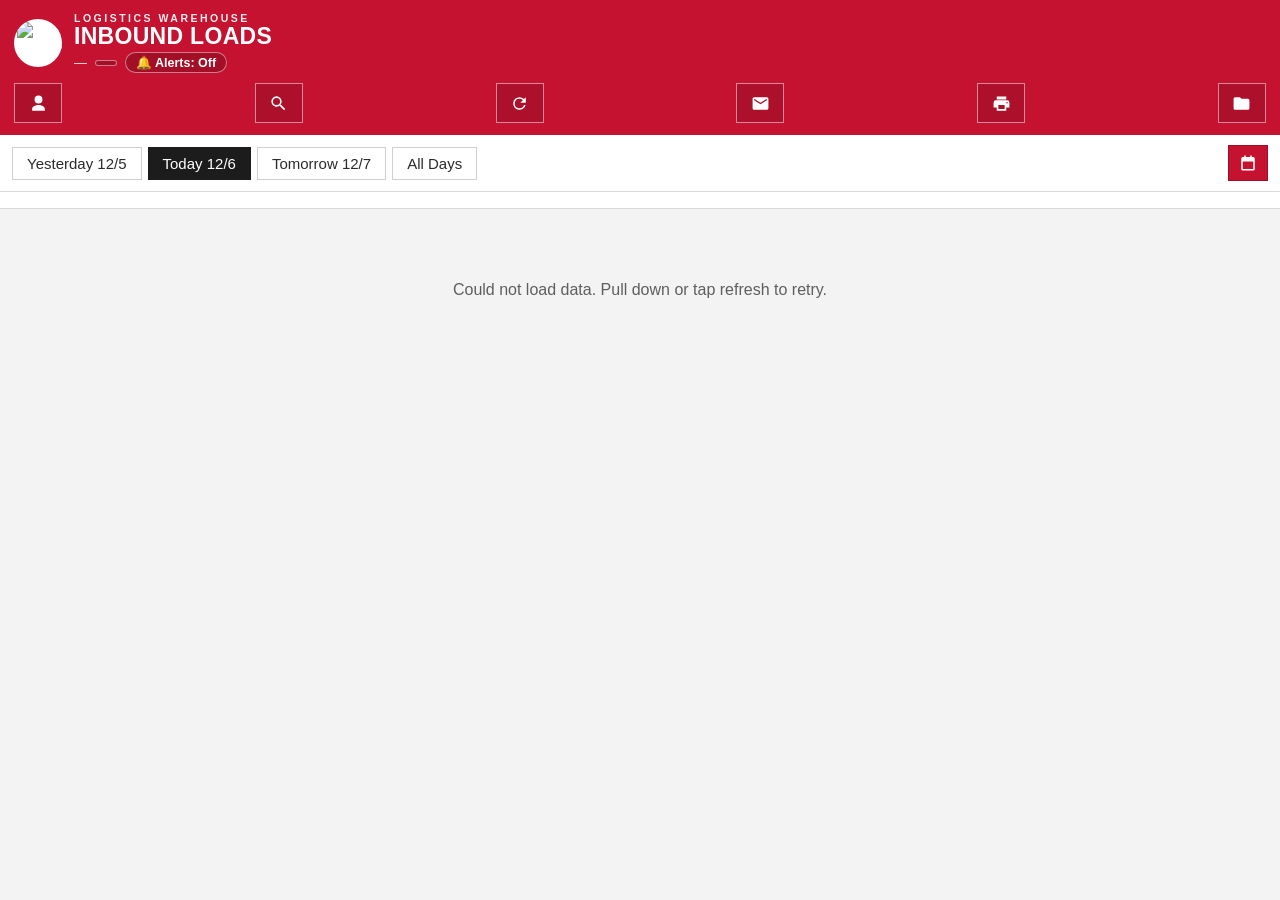
==== commit 3681d6f0: "Add files via upload" ====
--- a/index.html
+++ b/index.html
@@ -3,21 +3,22 @@
 <head>
 <meta charset="UTF-8" />
 <meta name="viewport" content="width=device-width, initial-scale=1, viewport-fit=cover" />
-<meta name="theme-color" content="#1A1A1A" />
+<meta name="theme-color" content="#C41230" />
 <title>Inbound Load Tracker</title>
 <link rel="manifest" href="manifest.json" />
-<link rel="icon" href="icons/icon-192.png" />
-<link rel="apple-touch-icon" href="icons/icon-192.png" />
+<link rel="icon" href="icons/favicon.png" />
+<link rel="apple-touch-icon" href="icons/apple-touch-icon.png" />
 <meta name="apple-mobile-web-app-capable" content="yes" />
 <meta name="apple-mobile-web-app-status-bar-style" content="black-translucent" />
-<link rel="preconnect" href="https://fonts.googleapis.com" />
-<link href="https://fonts.googleapis.com/css2?family=Barlow:wght@400;500;600;700&family=Barlow+Semi+Condensed:wght@600;700&display=swap" rel="stylesheet" />
 <link rel="stylesheet" href="style.css" />
 </head>
 <body>
 
 <header class="topbar">
   <div class="topbar-title">
+    <div class="brand-logo"><img src="assets/img/logo.png" alt="Logistics Warehouse" /></div>
+    <div class="topbar-text">
+    <div class="brand-sub">Logistics Warehouse</div>
     <h1>Inbound Loads</h1>
     <div class="topbar-subline">
       <span id="userGreeting" class="user-greeting hidden"></span>
@@ -25,6 +26,7 @@
       <button id="weatherPill" class="weather-pill hidden" title="Fort Smith, AR"></button>
       <button id="notifyChip" class="weather-pill" title="Toggle overdue-load alerts">🔔 Alerts: Off</button>
     </div>
+    </div>
   </div>
   <div class="topbar-actions">
     <button id="adminBtn" class="icon-btn hidden" title="Admin" aria-label="Admin">
@@ -41,6 +43,9 @@
     </button>
     <button id="reportBtn" class="icon-btn" title="Email report" aria-label="Send report">
       <svg viewBox="0 0 24 24" width="19" height="19"><path fill="currentColor" d="M20 4H4a2 2 0 0 0-2 2v12a2 2 0 0 0 2 2h16a2 2 0 0 0 2-2V6a2 2 0 0 0-2-2zm0 4-8 5-8-5V6l8 5 8-5z"/></svg>
+    </button>
+    <button id="printBtn" class="icon-btn" title="Print check-in sheet" aria-label="Print check-in sheet">
+      <svg viewBox="0 0 24 24" width="19" height="19"><path fill="currentColor" d="M19 8H5a3 3 0 0 0-3 3v6h4v4h12v-4h4v-6a3 3 0 0 0-3-3zm-3 11H8v-5h8v5zm3-7a1 1 0 1 1 0-2 1 1 0 0 1 0 2zm-1-9H6v4h12V3z"/></svg>
     </button>
     <button id="receiptsBtn" class="icon-btn" title="Signed delivery receipts" aria-label="Signed delivery receipts">
       <svg viewBox="0 0 24 24" width="19" height="19"><path fill="currentColor" d="M10 4H4a2 2 0 0 0-2 2v12a2 2 0 0 0 2 2h16a2 2 0 0 0 2-2V8a2 2 0 0 0-2-2h-8l-2-2z"/></svg>
@@ -170,8 +175,56 @@
   </div>
 </div>
 
+<!-- Print sheet ready — opening the PDF needs its own tap, since phones
+     block a new tab that isn't opened straight from a tap. -->
+<div id="printModal" class="modal-overlay hidden">
+  <div class="modal">
+    <h3>Check-In Sheet Ready</h3>
+    <p id="printModalInfo" class="sheet-hint"></p>
+    <div class="modal-actions">
+      <button id="printCloseBtn" class="btn btn-secondary">Close</button>
+      <button id="printOpenBtn" class="btn btn-primary">Open &amp; Print</button>
+    </div>
+  </div>
+</div>
+
 <div id="toast" class="toast hidden"></div>
 
 <script src="app.js"></script>
+<!-- LWH-USAGE-START: anonymous app-usage ping (see hub.logisticswarehouse.net/usage/) -->
+<script>
+(function () {
+  var APP = 'Inbound Load Tracker';
+  var URL_ = 'https://tjivcqxnkftujceumdtx.supabase.co/rest/v1/rpc/log_app_usage';
+  var KEY = 'sb_publishable_PYlWSW6-Gi-QZl91IXUq0Q_W5mO3sDT';
+  var ls = {}; try { ls = window.localStorage || {}; } catch (e) {}
+  function get(k) { try { return ls.getItem(k); } catch (e) { return null; } }
+  function set(k, v) { try { ls.setItem(k, v); } catch (e) {} }
+  var dev = get('lwhUsageDev');
+  if (!dev) { dev = (window.crypto && crypto.randomUUID) ? crypto.randomUUID() : (Date.now().toString(36) + Math.random().toString(36).slice(2)); set('lwhUsageDev', dev); }
+  var standalone = !!((window.matchMedia && matchMedia('(display-mode: standalone)').matches) || navigator.standalone);
+  function queue() { try { return JSON.parse(get('lwhUsageQ') || '[]'); } catch (e) { return []; } }
+  function send(row) {
+    return fetch(URL_, { method: 'POST', keepalive: true, headers: { apikey: KEY, 'Content-Type': 'application/json' }, body: JSON.stringify(row) })
+      .then(function (r) { if (!r.ok) throw 0; });
+  }
+  function flush() {
+    var q = queue(); if (!q.length || !navigator.onLine) return;
+    set('lwhUsageQ', '[]');
+    q.forEach(function (row) { send(row).catch(function () { var r = queue(); r.push(row); set('lwhUsageQ', JSON.stringify(r.slice(-50))); }); });
+  }
+  function track(event) {
+    var row = { p_app: APP, p_event: event || 'open', p_device: dev, p_path: location.pathname, p_standalone: standalone, p_at: new Date().toISOString() };
+    send(row).then(flush).catch(function () { var q = queue(); q.push(row); set('lwhUsageQ', JSON.stringify(q.slice(-50))); });
+  }
+  window.lwhTrack = track; // optional: lwhTrack('bol_created') to count a feature
+  var last = Date.now(); track('open');
+  document.addEventListener('visibilitychange', function () {
+    if (document.visibilityState === 'visible' && Date.now() - last > 30 * 60 * 1000) { last = Date.now(); track('open'); }
+  });
+  window.addEventListener('online', flush);
+})();
+</script>
+<!-- LWH-USAGE-END -->
 </body>
 </html>
--- a/style.css
+++ b/style.css
@@ -1,17 +1,28 @@
+@font-face { font-family: 'Oswald'; font-weight: 500; font-display: swap; src: url('assets/fonts/oswald-latin-500-normal.woff2') format('woff2'); }
+@font-face { font-family: 'Oswald'; font-weight: 600; font-display: swap; src: url('assets/fonts/oswald-latin-600-normal.woff2') format('woff2'); }
+@font-face { font-family: 'Oswald'; font-weight: 700; font-display: swap; src: url('assets/fonts/oswald-latin-700-normal.woff2') format('woff2'); }
+@font-face { font-family: 'Inter'; font-weight: 400; font-display: swap; src: url('assets/fonts/inter-latin-400-normal.woff2') format('woff2'); }
+@font-face { font-family: 'Inter'; font-weight: 500; font-display: swap; src: url('assets/fonts/inter-latin-500-normal.woff2') format('woff2'); }
+@font-face { font-family: 'Inter'; font-weight: 600; font-display: swap; src: url('assets/fonts/inter-latin-600-normal.woff2') format('woff2'); }
+@font-face { font-family: 'Inter'; font-weight: 700; font-display: swap; src: url('assets/fonts/inter-latin-700-normal.woff2') format('woff2'); }
+
 :root {
-  /* One Source look — mirrors the One Source Inventory app (ONEPH_Inventory):
-     black header with a red rule, Barlow type, square-ish 4px corners,
-     underline tabs, flat bordered buttons. */
+  /* Logistics Warehouse company look — matches the company portal and
+     hub.logisticswarehouse.net: red brand band with the round logo, black
+     nav with a red underline, light gray page, white sharp-edged cards,
+     Oswald headings + Inter body (fonts vendored in assets/fonts). */
   --brand-red: #C41230;
-  --brand-red-dark: #9E0E27;
-  --brand-black: #1A1A1A;
+  --brand-red-dark: #9E0E26;
+  --brand-black: #1C1C1C;
+  --brand-black-2: #262626;
+  --page: #F3F3F3;
 
   --ink: #2B2B2B;
   --muted: #5E5E5E;
   --line: #D9D9D9;
   --wash: #F4F4F4;
 
-  --bg: #FFFFFF;
+  --bg: var(--page);
   --bg-elevated: #ffffff;
   --bg-card: #ffffff;
   --border: var(--line);
@@ -40,9 +51,9 @@
      distinct stage from Arrived (green) and Pending (red). */
   --depart: var(--brand-black);
 
-  --radius: 4px;
-  --font-body: 'Barlow', Arial, Helvetica, sans-serif;
-  --font-head: 'Barlow Semi Condensed', 'Arial Narrow', Arial, sans-serif;
+  --radius: 0px;
+  --font-body: 'Inter', 'Segoe UI', Roboto, Arial, sans-serif;
+  --font-head: 'Oswald', 'Arial Narrow', 'Roboto Condensed', sans-serif;
   --safe-top: env(safe-area-inset-top, 0px);
   --safe-bottom: env(safe-area-inset-bottom, 0px);
 }
@@ -76,20 +87,58 @@
   display: flex;
   flex-direction: column;
   gap: 10px;
-  padding: calc(14px + var(--safe-top)) 14px 12px;
-  background: var(--brand-black);
-  border-bottom: 6px solid var(--brand-red);
+  padding: calc(12px + var(--safe-top)) 14px 12px;
+  background: var(--brand-red);
+  color: #fff;
   position: sticky;
   top: 0;
   z-index: 10;
 }
 
+/* Logo + title row, same as the hub's brand band */
+.topbar-title {
+  display: flex;
+  align-items: center;
+  gap: 12px;
+  min-width: 0;
+}
+
+.brand-logo {
+  width: 48px;
+  height: 48px;
+  border-radius: 50%;
+  background: #fff;
+  flex: 0 0 auto;
+  display: grid;
+  place-items: center;
+  overflow: hidden;
+}
+
+.brand-logo img {
+  width: 100%;
+  height: 100%;
+  object-fit: contain;
+  padding: 3px;
+}
+
+.topbar-text { min-width: 0; }
+
+.brand-sub {
+  font-size: 10.5px;
+  font-weight: 600;
+  letter-spacing: 2.5px;
+  text-transform: uppercase;
+  opacity: 0.92;
+}
+
 .topbar-title h1 {
   font-family: var(--font-head);
-  font-size: 24px;
+  font-size: 23px;
+  line-height: 1.1;
   margin: 0;
   font-weight: 700;
-  letter-spacing: 0.2px;
+  letter-spacing: 0.3px;
+  text-transform: uppercase;
   color: #fff;
   white-space: nowrap;
   overflow: hidden;
@@ -106,14 +155,14 @@
 
 .user-greeting {
   font-size: 13px;
-  color: #CFCFCF;
+  color: #fff;
   font-weight: 600;
 }
 
 .user-greeting::after {
   content: '·';
   margin-left: 8px;
-  color: #8A8A8A;
+  color: rgba(255,255,255,0.7);
   font-weight: 400;
 }
 
@@ -121,15 +170,15 @@
 
 .last-updated {
   font-size: 13px;
-  color: #CFCFCF;
+  color: rgba(255,255,255,0.88);
 }
 
 .weather-pill {
-  font-size: 13px;
-  font-weight: 600;
-  color: #fff;
-  background: none;
-  border: 1px solid #6A6A6A;
+  font-size: 12.5px;
+  font-weight: 600;
+  color: #fff;
+  background: rgba(0,0,0,0.16);
+  border: 1px solid rgba(255,255,255,0.45);
   border-radius: 999px;
   padding: 2px 10px;
   display: inline-flex;
@@ -145,12 +194,12 @@
 }
 
 .icon-btn {
-  background: none;
-  border: 1px solid #6A6A6A;
+  background: rgba(0,0,0,0.12);
+  border: 1px solid rgba(255,255,255,0.5);
   color: #fff;
   width: 40px;
   height: 40px;
-  border-radius: 4px;
+  border-radius: var(--radius);
   display: flex;
   align-items: center;
   justify-content: center;
@@ -162,17 +211,16 @@
 
 .icon-btn:active {
   border-color: #fff;
-  background: rgba(255,255,255,0.14);
-}
-
-/* Underline tabs, like the inventory app's Inventory / Transactions tabs */
+  background: var(--brand-black);
+}
+
+/* Black nav with red underline, like the company portal / hub */
 .tabs {
   display: flex;
   gap: 4px;
   padding: 0 8px;
   overflow-x: auto;
-  background: #ffffff;
-  border-bottom: 1px solid var(--line);
+  background: var(--brand-black);
   position: sticky;
   top: var(--topbar-h, 70px);
   z-index: 9;
@@ -183,21 +231,23 @@
 
 .tab-btn {
   flex: 0 0 auto;
-  padding: 12px 14px 8px;
+  padding: 14px 14px 11px;
   border: 0;
-  border-bottom: 4px solid transparent;
+  border-bottom: 3px solid transparent;
   border-radius: 0;
   background: none;
-  color: var(--muted);
-  font-size: 17px;
-  font-weight: 600;
+  color: #E6E6E6;
+  font-family: var(--font-head);
+  font-size: 16px;
+  font-weight: 500;
+  letter-spacing: 0.3px;
   white-space: nowrap;
 }
 
 .tab-btn.active {
   background: none;
   border-bottom-color: var(--brand-red);
-  color: var(--brand-black);
+  color: #fff;
 }
 
 .date-bar {
@@ -225,8 +275,8 @@
 .date-chip {
   flex: 0 0 auto;
   padding: 7px 14px;
-  border-radius: 999px;
-  border: 1px solid var(--line);
+  border-radius: var(--radius);
+  border: 1px solid #CFCFCF;
   background: #fff;
   color: var(--ink);
   font-size: 15px;
@@ -270,7 +320,7 @@
   height: 100%;
   padding: 0;
   margin: 0;
-  border-radius: 4px;
+  border-radius: var(--radius);
   border: 1px solid var(--brand-red-dark);
   background: var(--brand-red);
   color: transparent;
@@ -390,7 +440,7 @@
   font-size: 13px;
   font-weight: 700;
   padding: 5px 10px;
-  border-radius: 4px;
+  border-radius: var(--radius);
   white-space: nowrap;
   text-transform: uppercase;
   letter-spacing: 0.04em;
@@ -414,7 +464,7 @@
   font-size: 13px;
   font-weight: 800;
   padding: 6px 12px;
-  border-radius: 4px;
+  border-radius: var(--radius);
   white-space: nowrap;
   text-transform: uppercase;
   letter-spacing: 0.04em;
@@ -449,7 +499,7 @@
   color: #fff;
   background: linear-gradient(135deg, var(--flag-purple), var(--flag-purple-dark));
   border-left: 5px solid var(--flag-purple-dark);
-  border-radius: 4px;
+  border-radius: var(--radius);
   padding: 9px 12px;
   box-shadow: 0 2px 8px rgba(124, 58, 237, 0.35);
 }
@@ -526,7 +576,7 @@
 
 .message-bubble {
   max-width: 85%;
-  border-radius: 4px;
+  border-radius: var(--radius);
   padding: 8px 12px;
   font-size: 16px;
 }
@@ -573,7 +623,7 @@
 .message-compose input {
   flex: 1;
   padding: 12px;
-  border-radius: 4px;
+  border-radius: var(--radius);
   border: 2px solid var(--brand-black);
   background: #fff;
   color: var(--text);
@@ -625,7 +675,7 @@
   color: var(--amber);
   background: var(--amber-bg);
   padding: 6px 10px;
-  border-radius: 4px;
+  border-radius: var(--radius);
 }
 
 .load-actions {
@@ -646,7 +696,7 @@
   flex: 1;
   min-height: 48px;
   padding: 12px 14px;
-  border-radius: 4px;
+  border-radius: var(--radius);
   border: 2px solid transparent;
   font-size: 16px;
   font-weight: 600;
@@ -699,8 +749,8 @@
 .sheet {
   background: var(--bg-elevated);
   width: 100%;
-  border-radius: 8px 8px 0 0;
-  border-top: 6px solid var(--brand-red);
+  border-radius: 0;
+  border-top: 5px solid var(--brand-red);
   padding: 10px 18px calc(20px + var(--safe-bottom));
   max-height: 80vh;
   overflow-y: auto;
@@ -710,7 +760,7 @@
   width: 40px;
   height: 4px;
   background: var(--line);
-  border-radius: 4px;
+  border-radius: var(--radius);
   margin: 6px auto 14px;
 }
 
@@ -730,7 +780,7 @@
 .modal-like-input {
   width: 100%;
   padding: 12px;
-  border-radius: 4px;
+  border-radius: var(--radius);
   border: 2px solid var(--brand-black);
   background: #fff;
   color: var(--text);
@@ -748,7 +798,7 @@
 
 .search-result {
   border: 1px solid var(--line);
-  border-radius: 4px;
+  border-radius: var(--radius);
   padding: 10px 12px;
   display: flex;
   flex-direction: column;
@@ -784,8 +834,8 @@
 }
 
 .weather-pill.notify-on {
-  background: rgba(34, 197, 94, 0.28);
-  border-color: rgba(34, 197, 94, 0.5);
+  background: var(--brand-black);
+  border-color: #fff;
 }
 
 /* ---------- Admin sheet ---------- */
@@ -820,7 +870,7 @@
 
 .history-row {
   border: 1px solid var(--line);
-  border-radius: 4px;
+  border-radius: var(--radius);
   padding: 10px 12px;
   display: flex;
   flex-direction: column;
@@ -855,7 +905,7 @@
 
 .staff-row {
   border: 1px solid var(--line);
-  border-radius: 4px;
+  border-radius: var(--radius);
   padding: 10px 12px;
   display: flex;
   align-items: center;
@@ -882,7 +932,7 @@
 
 .staff-row-edit {
   padding: 7px 12px;
-  border-radius: 4px;
+  border-radius: var(--radius);
   border: 2px solid var(--brand-black);
   background: #fff;
   color: var(--brand-black);
@@ -932,7 +982,7 @@
   width: 100%;
   margin-top: 16px;
   padding: 13px;
-  border-radius: 4px;
+  border-radius: var(--radius);
   border: 2px solid var(--brand-black);
   background: #fff;
   color: var(--brand-black);
@@ -974,7 +1024,7 @@
 .modal input {
   width: 100%;
   padding: 12px;
-  border-radius: 4px;
+  border-radius: var(--radius);
   border: 2px solid var(--brand-black);
   background: #fff;
   color: var(--text);
@@ -1008,7 +1058,7 @@
   border-left: 6px solid var(--brand-red);
   color: #fff;
   padding: 12px 18px;
-  border-radius: 4px;
+  border-radius: var(--radius);
   font-size: 16px;
   z-index: 40;
   box-shadow: 0 6px 20px rgba(0,0,0,0.3);
